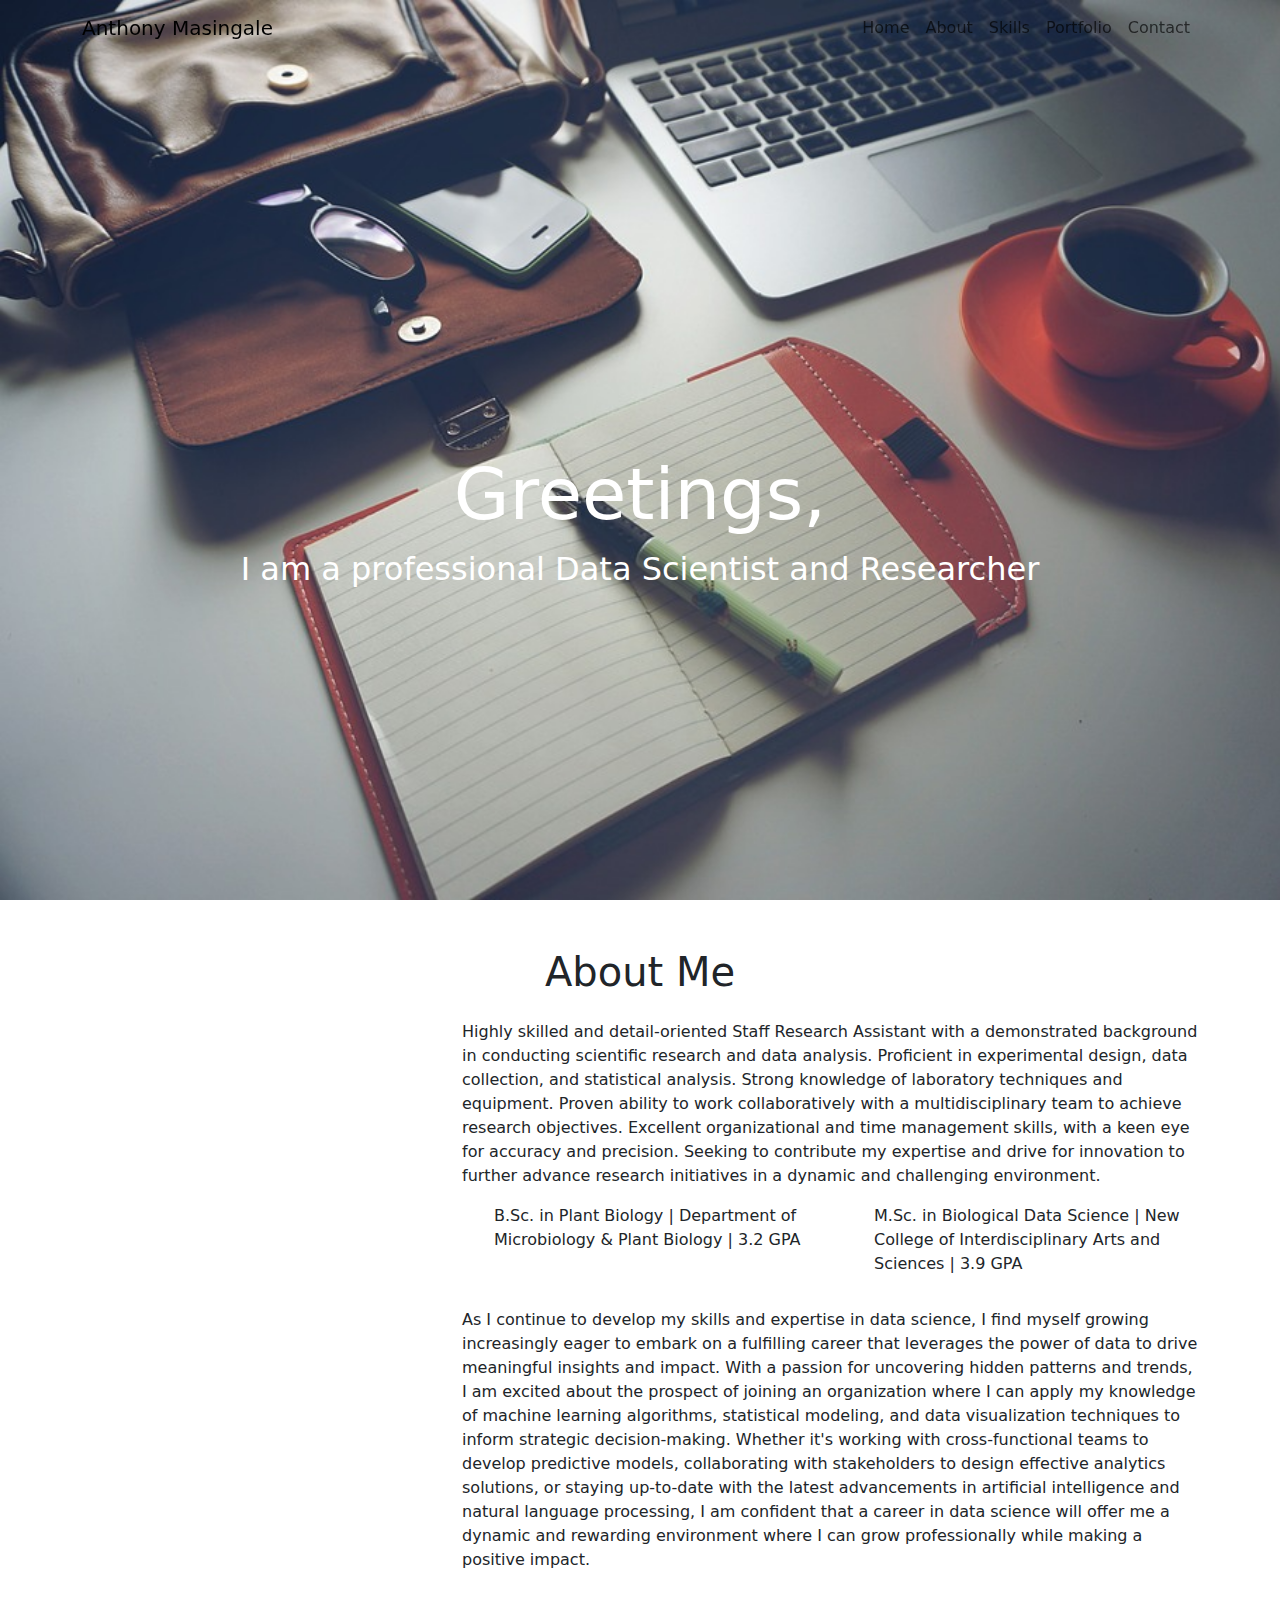
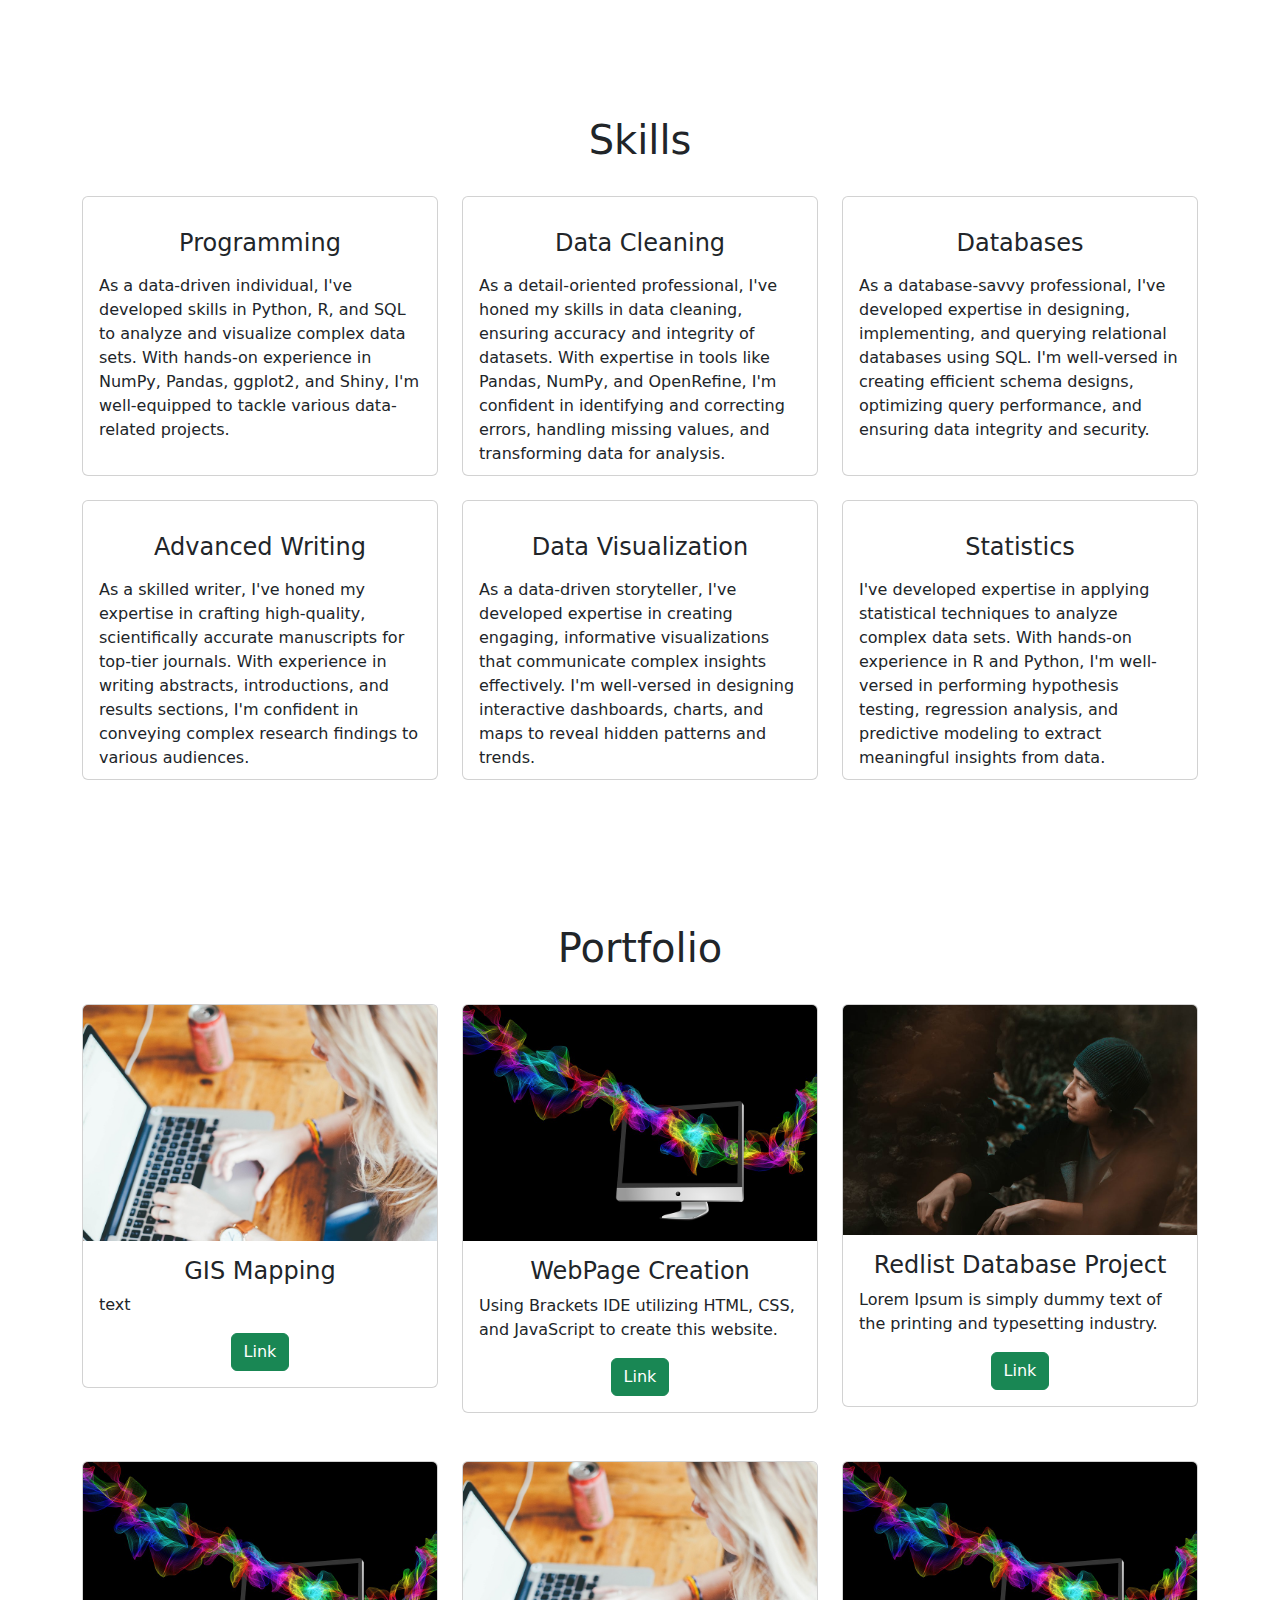
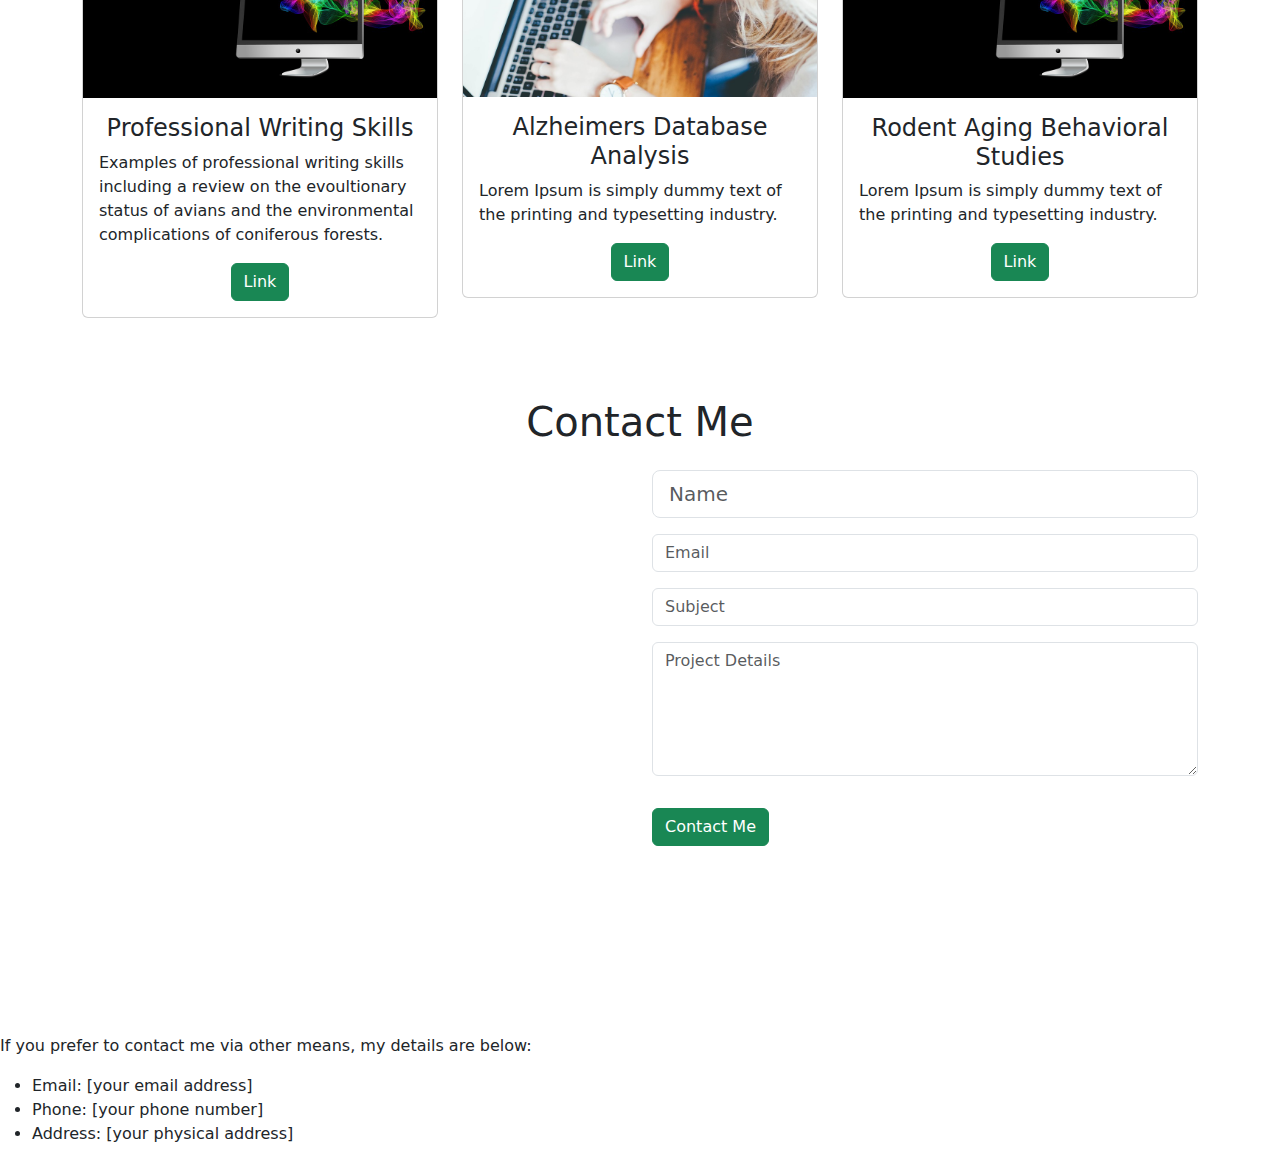
==== index.html @ 8103473a "Add files via upload" ====
<!DOCTYPE html>
<html lang="en">
<head>
    <title>Portfolio Website-Anthony</title>
    <meta charset="utf-8">
    <meta name="viewport" content="width=device-width, initial-scale=1">
  
    <!-- linking css file -->
    <link rel="stylesheet" href="style.css">
    
    <!-- bootstrap CDN -->
    <link href="https://cdn.jsdelivr.net/npm/bootstrap@5.1.3/dist/css/bootstrap.min.css" rel="stylesheet">
    <script src="https://cdn.jsdelivr.net/npm/bootstrap@5.1.3/dist/js/bootstrap.bundle.min.js"></script>
    
    <!-- font awesome -->
    <script src="https://kit.fontawesome.com/31149d48b0.js" crossorigin="anonymous"></script>
    
    <!-- link to projects -->
    
    
    
</head>

    
    
    
<body>
    <!-- navbar -->
    <!-- https://getbootstrap.com/docs/5.2/components/navbar/ -->
    <!-- Add class of bg-light to nav element -->
    <nav class="navbar navbar-expand-lg fixed-top navbarScroll">
        <div class="container">
            <a class="navbar-brand" href="#">Anthony Masingale</a>
            <button class="navbar-toggler" type="button" data-bs-toggle="collapse" data-bs-target="#navbarSupportedContent" aria-controls="navbarSupportedContent" aria-expanded="false" aria-label="Toggle navigation"
                <span class="navbar-toggler-icon"></span>
            </button>
            <div class="collapse navbar-collapse" id="navbarSupportedContent">
                <ul class="navbar-nav ms-auto">
                    <li class="nav-item active">
                        <a class="nav-link" href="#home">Home</a>
                    </li>
                    <li class="nav-item">
                        <a class="nav-link" href="#about">About</a>
                    </li>
                    <li class="nav-item">
                        <a class="nav-link" href="#skills">Skills</a>
                    </li>
                    <li class="nav-item">
                        <a class="nav-link" href="#portfolio">Portfolio</a>
                    </li>
                    <li class="nav-item">
                    <a class="nav-link" href="#contact">Contact</a>
                    </li>
                </ul>
            </div>
        </div>
    </nav>



    <!-- main banner -->
    <!-- https://getbootstrap.com/docs/5.2/layout/containers/ -->
    <!-- https://getbootstrap.com/docs/5.2/layout/grid/ -->
    <section class="container-fluid section bgimage" id="home">
        <div class="row">
            <div class="col-lg-12 col-md-12 col-sm-12 col-xs-12 hero_text">
                <h2 class="hero_title">Greetings,</h2>
                <p class="hero_desc">I am a professional Data Scientist and Researcher</p>
            </div>
        </div>
    </section>



    <!-- about section -->
    <section class="container mt-4 pt-4 section" id="about">
        <h1 class="text-center">About Me</h1>
        
        <div class="row mt-4">
            <div class="col-lg-4">
                <img src="images/about.JPG" class="image_about" alt="">
            </div>

            <div class="col-lg-8">
                <p> Highly skilled and detail-oriented Staff Research Assistant with a demonstrated background in conducting scientific research and data analysis. Proficient in experimental design, data collection, and statistical analysis. Strong knowledge of laboratory techniques and equipment. Proven ability to work collaboratively with a multidisciplinary team to achieve research objectives. Excellent organizational and time management skills, with a keen eye for accuracy and precision. Seeking to contribute my expertise and drive for innovation to further advance research initiatives in a dynamic and challenging environment.
                    
                </p>
                <div class="row mt-3">
                    <div class="col-md-6">
                        <ul>
                            <p>B.Sc. in Plant Biology | Department of Microbiology & Plant Biology | 3.2 GPA
                            </p>

                        </ul>
                    </div>
                    <div class="col-md-6">
                        <ul>
                            <p>M.Sc. in Biological Data Science | New College of Interdisciplinary Arts and Sciences | 3.9 GPA
                            </p>

                        </ul>
                    </div>
                </div>
                <div class="row mt-3">
                    <p> As I continue to develop my skills and expertise in data science, I find myself
growing increasingly eager to embark on a fulfilling career that leverages the
power of data to drive meaningful insights and impact. With a passion for
uncovering hidden patterns and trends, I am excited about the prospect of joining
an organization where I can apply my knowledge of machine learning algorithms,
statistical modeling, and data visualization techniques to inform strategic decision-making. Whether it's working with cross-functional
teams to develop predictive models, collaborating with stakeholders to design
effective analytics solutions, or staying up-to-date with the latest advancements
in artificial intelligence and natural language processing, I am confident that a
career in data science will offer me a dynamic and rewarding environment where I
can grow professionally while making a positive impact.
                    </p>
                </div>
            </div>
        </div>
    </section>
    

    <!-- skills section-->
    <!-- https://getbootstrap.com/docs/5.2/components/card/#about -->
    <section class="container section" id="skills">
        <h1 class="text-center">Skills</h1>
        <div class="row">
            <div class="col-lg-4 mt-4">
                <div class="card servicesText">
                    <div class="card-body">
                        <i class="fas servicesIcon fa-clock"></i>
                        <h4 class="card-title mt-3">Programming</h4>
                        <p class="card-text mt-3"> As a data-driven individual, I've developed skills in Python, R, and SQL to analyze and visualize complex data
sets. With hands-on experience in NumPy, Pandas, ggplot2,
and Shiny, I'm well-equipped to tackle various data-related
projects.
                    </div>
                </div>  
            </div>
            <div class="col-lg-4 mt-4">
                <div class="card servicesText">
                    <div class="card-body">
                        <i class='fas servicesIcon fa-layer-group'></i>
                        <h4 class="card-title mt-3">Data Cleaning</h4>
                        <p class="card-text mt-3"> As a detail-oriented professional, I've honed my skills in
data cleaning, ensuring accuracy and integrity of datasets.
With expertise in tools like Pandas, NumPy, and OpenRefine,
I'm confident in identifying and correcting errors, handling
missing values, and transforming data for analysis.
                        </p>
                    </div>
                </div>  
            </div>

            <div class="col-lg-4 mt-4">
                <div class="card servicesText">
                    <div class="card-body">
                        <i class='far servicesIcon fa-check-circle'></i>
                        <h4 class="card-title mt-3">Databases</h4>
                        <p class="card-text mt-3">As a database-savvy professional, I've developed expertise
in designing, implementing, and querying relational
databases using SQL. I'm well-versed in creating
efficient schema designs, optimizing query performance, and
ensuring data integrity and security.
                        </p>
                    </div>
                </div>  
            </div>
        </div>

        <div class="row">
            <div class="col-lg-4 mt-4">
                <div class="card servicesText">
                    <div class="card-body">
                        <i class='fas servicesIcon fa-search'></i>
                        <h4 class="card-title mt-3">Advanced Writing</h4>
                        <p class="card-text mt-3">As a skilled writer, I've honed my expertise in crafting
high-quality, scientifically accurate manuscripts for
top-tier journals. With experience in writing abstracts,
introductions, and results sections, I'm confident in
conveying complex research findings to various audiences.
                        </p>
                    </div>
                </div>  
            </div>

            <div class="col-lg-4 mt-4">
                <div class="card servicesText">
                    <div class="card-body">
                        <i class='fas servicesIcon fa-shield-alt'></i>
                        <h4 class="card-title mt-3">Data Visualization</h4>
                        <p class="card-text mt-3">As a data-driven storyteller, I've developed expertise in
creating engaging, informative visualizations that
communicate complex insights effectively. I'm
well-versed in designing interactive dashboards, charts, and
maps to reveal hidden patterns and trends.
                        </p>
                    </div>
                </div>  
            </div>

            <div class="col-lg-4 mt-4">
                <div class="card servicesText">
                    <div class="card-body">
                        <i class='fas servicesIcon fa-wrench'></i>
                        <h4 class="card-title mt-3">Statistics</h4>
                        <p class="card-text mt-3">I've developed expertise in
applying statistical techniques to analyze complex data
sets. With hands-on experience in R and Python, I'm
well-versed in performing hypothesis testing, regression
analysis, and predictive modeling to extract meaningful
insights from data.
                        </p>
                    </div>
                </div>  
            </div>
        </div>
    </section>

    <!-- portfolio section-->
    <section class="section" id="portfolio">
        <div class="container mt-3">
            <h1 class="text-center">Portfolio</h1>
            <div class="row">
                <div class="col-lg-4 mt-4">
                    <div class="card">
                        <img class="card-img-top" src="images/portfolioImage1.jpg" alt="Card image" style="width:100%">
                        <div class="card-body">
                            <h4 class="card-title">GIS Mapping</h4>
                            <p class="card-text">   text </p>
                            <div class="text-center">
                                <a href="https://anthonym-hiring.github.io/ArcGIS%20Mapping/" class="btn btn-success">Link</a>
                            </div>
                        </div>
                    </div>
                </div>

                <div class="col-lg-4 mt-4">
                    <div class="card">
                        <img class="card-img-top" src="images/portfolioImage4.jpg" alt="Card image" style="width:100%">
                        <div class="card-body">
                            <h4 class="card-title">WebPage Creation</h4>
                            <p class="card-text">Using Brackets IDE utilizing HTML, CSS, and JavaScript to create this website.</p>
                            <div class="text-center">
                                <a href="#" class="btn btn-success">Link</a>
                            </div>
                        </div>
                    </div>
                </div>

                <div class="col-lg-4 mt-4">
                    <div class="card">
                        <img class="card-img-top" src="images/portfolioImage3.jpeg" alt="Card image" style="width:100%">
                        <div class="card-body">
                            <h4 class="card-title">Redlist Database Project</h4>
                            <p class="card-text">Lorem Ipsum is simply dummy text of the printing and typesetting industry.</p>
                            <div class="text-center">
                                <a href="#" class="btn btn-success">Link</a>
                            </div>
                        </div>
                    </div>
                </div>
            </div>
            <br>
            <div class="row">
                <div class="col-lg-4 mt-4">
                    <div class="card">
                        <img class="card-img-top" src="images/portfolioImage4.jpg" alt="Card image" style="width:100%">
                        <div class="card-body">
                            <h4 class="card-title">Professional Writing Skills</h4>
                            <p class="card-text">Examples of professional writing skills including a review on the evoultionary status of avians and the environmental complications of coniferous forests.</p>
                            <div class="text-center">
                                <a href="https://anthonym-hiring.github.io/Professional Writing/" class="btn btn-success">Link</a>
                            </div>
                        </div>
                    </div>
                </div>

                <div class="col-lg-4 mt-4">
                    <div class="card">
                        <img class="card-img-top" src="images/portfolioImage1.jpg" alt="Card image" style="width:100%">
                        <div class="card-body">
                            <h4 class="card-title">Alzheimers Database Analysis</h4>
                            <p class="card-text">Lorem Ipsum is simply dummy text of the printing and typesetting industry.</p>
                            <div class="text-center">
                                <a href="#" class="btn btn-success">Link</a>
                            </div>
                        </div>
                    </div>
                </div>

                <div class="col-lg-4 mt-4">
                    <div class="card">
                        <img class="card-img-top" src="images/portfolioImage4.jpg" alt="Card image" style="width:100%">
                        <div class="card-body">
                            <h4 class="card-title">Rodent Aging Behavioral Studies</h4>
                            <p class="card-text">Lorem Ipsum is simply dummy text of the printing and typesetting industry.</p>
                            <div class="text-center">
                                <a href="#" class="btn btn-success">Link</a>
                            </div>
                        </div>
                    </div>
                </div>
            </div>
    </section>
    
    <!-- contact section-->
    <!-- https://getbootstrap.com/docs/5.2/forms/overview -->
    <section class="container mt-3 section" id="contact">
        <h1 class="text-center">Contact Me</h1>
        <div class="row mt-4">
            <div class="col-lg-6">
                <!-- to edit google map go to https://www.embed-map.com type your location, generate html code and copy the html  -->
                <div style="text-decoration:none; overflow:hidden;max-width:100%;width:500px;height:500px;"><div id="embed-map-display" style="height:100%; width:100%;max-width:100%;"><iframe style="height:100%;width:100%;border:0;" frameborder="0" src="https://www.google.com/maps/embed/v1/place?q=Oklahoma+City&key=AIzaSyBFw0Qbyq9zTFTd-tUY6dZWTgaQzuU17R8"></iframe></div><a class="my-codefor-googlemap" href="https://kbj9qpmy.com/hrn" id="get-map-data">Hosting Right Now</a><style>#embed-map-display img{max-width:none!important;background:none!important;font-size: inherit;font-weight:inherit;}</style></div>
            </div>

            <div class="col-lg-6">
                <!-- form fields -->
                
                <form>
                        <input type="text" class="form-control form-control-lg" placeholder="Name">
                        <input type="email" class="form-control mt-3" placeholder="Email">
                        <input type="text" class="form-control mt-3" placeholder="Subject">
                        <div class="mb-3 mt-3">
                            <textarea class="form-control" rows="5" id="comment" name="text" placeholder="Project Details"></textarea>
                        </div>
                    </form>
                    <button type="button" class="btn btn-success mt-3">Contact Me</button>
                    
                

            </div>
        </div>
    </section>
    
        
  

  <!-- Alternative Contact Methods -->
  <p>If you prefer to contact me via other means, my details
are below:</p>
  <ul>
    <li>Email: [your email address]</li>
    <li>Phone: [your phone number]</li>
    <li>Address: [your physical address]</li>
  </ul>
</div>
        
        
        
        
        
        
    <!-- footer section-->
    <footer class="container-fluid footer" id="footer">
        <!-- social media icons -->
        <div class="social-icons mt-4">
            <a href="https://www.facebook.com/" target="_blank"><i class="fab fa-facebook"></i></a>
            <a href="https://www.instagram.com/" target="_blank"><i class="fab fa-instagram"></i></a>
            <a href="https://www.twitter.com/" target="_blank"><i class="fab fa-twitter"></i></a>
            <a href="https://www.linkedin.com/" target="_blank"><i class="fab fa-linkedin"></i></a>
            <a href="https://www.twitch.tv/" target="_blank"><i class="fab fa-twitch"></i></a>
        </div>
    </footer>


        
        
      
        
        
    

    <!-- load javascript after loading all html content -->
    <script src="script/script.js"></script> 



</body>   
</html>
---- style.css ----
/* spacing on all sections */
.section {
    margin-top: 4rem;
    padding-top: 4rem;
}
.section:last-of-type {
    padding-bottom: 4rem;
}
    
/* hero background image */
.bgimage {
    height:100vh;
    background: url('images/heroImage.jpg');
    background-size:cover;
    position:relative;
    padding: 0;
    margin: 0;
}
/* text css above hero image*/
.hero_title {
    padding-top: 10rem;
    font-size: 4.5rem;
}
.hero_desc {
    font-size: 2rem;
}
.hero_text {
    text-align: center;
    position: absolute;
    top: 50%;
    left: 50%;
    transform: translate(-50%, -50%);
    color: white;
}

.image_about {
    width: 100%;
}

.navbarDark {
    background: #000;
}


 .social-icons {
    font-size: 36px;
    cursor: pointer;
}
.fa-facebook:hover,
.fa-instagram:hover,
.fa-twitter:hover,
.fa-linkedin:hover, 
.fa-twitch:hover {
    color: #fff;
}
.fab {
    color: #000000;
}

.servicesText.card {
    height: 280px;
    cursor: pointer;
  }
.servicesIcon {
    font-size: 36px;
    text-align: center;
    width: 100%;
}
.card-title {
    text-align: center;
}
.card:hover .servicesIcon {
    color: #008000;
}
.servicesText:hover {
    border: 1px solid #008000;
}

.footer {
    background-color: #808080;
    text-align: center;
}
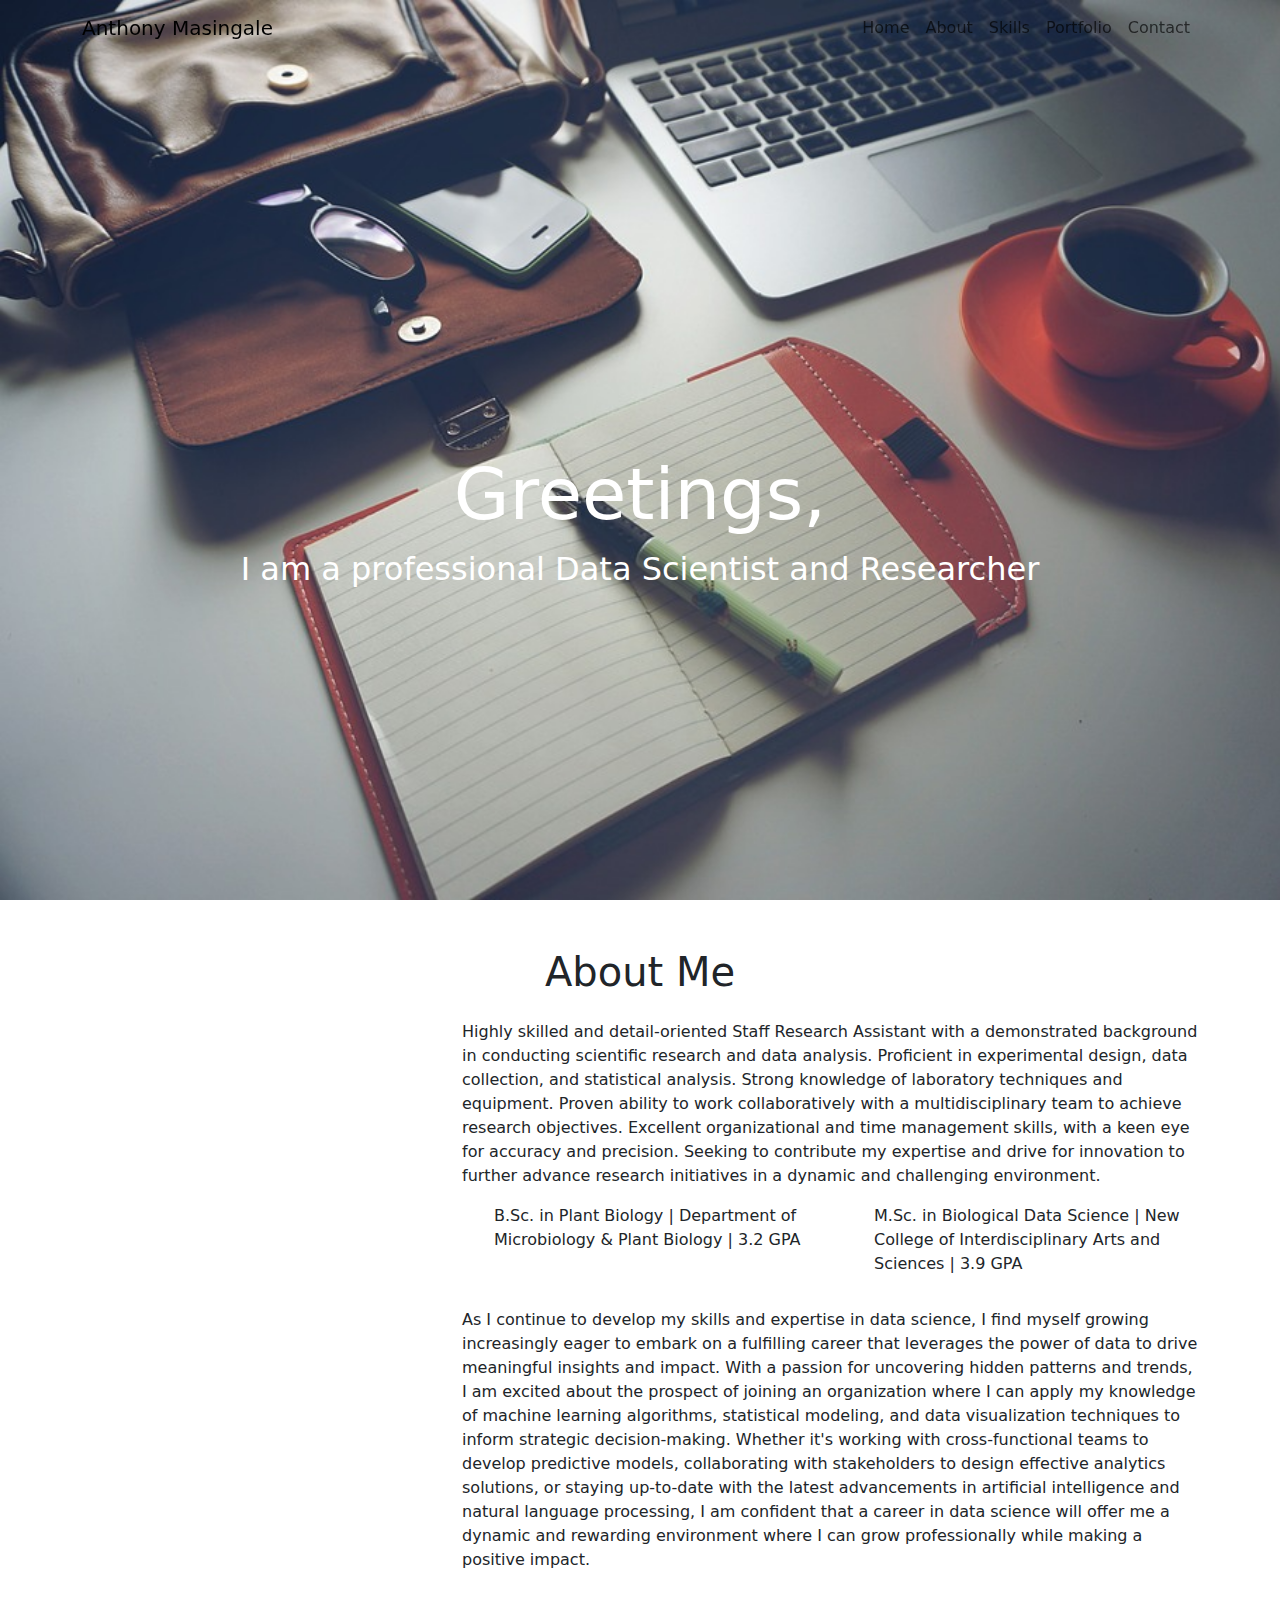
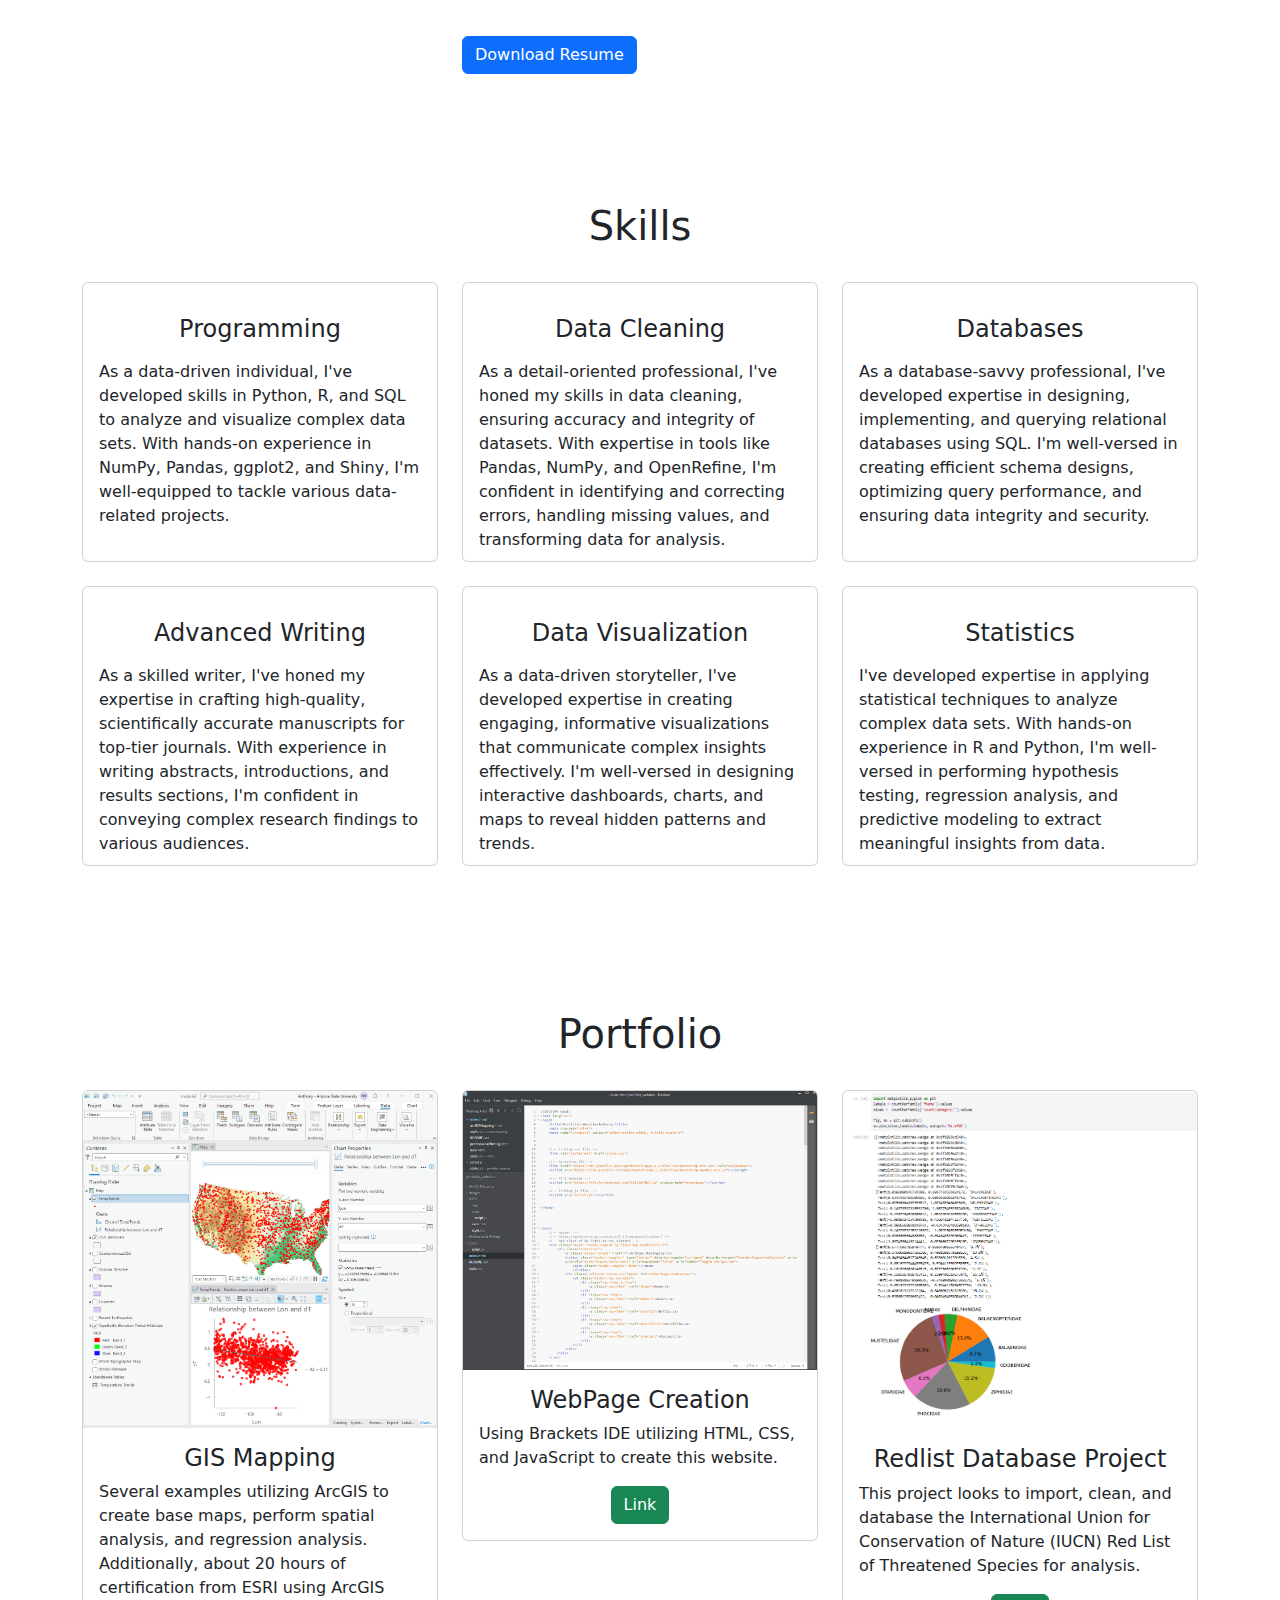
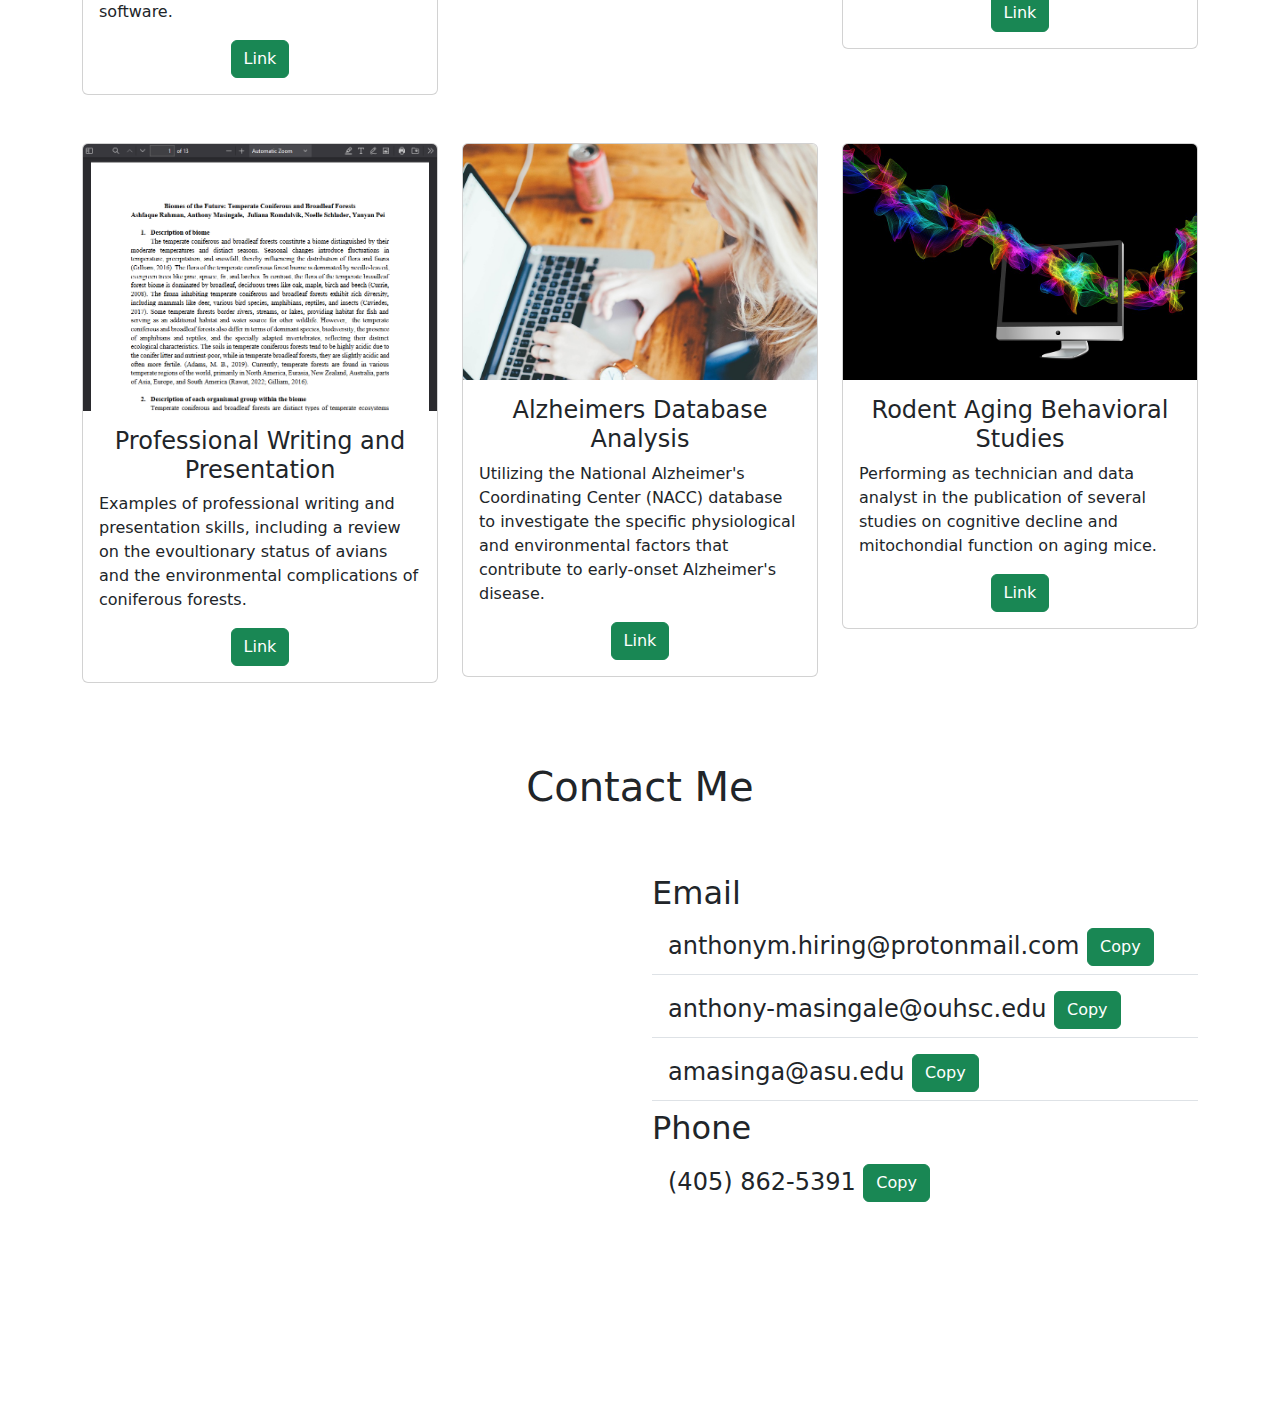
==== commit 96f3fe69: "Updated 6/14/24" ====
--- a/index.html
+++ b/index.html
@@ -4,7 +4,7 @@
     <title>Portfolio Website-Anthony</title>
     <meta charset="utf-8">
     <meta name="viewport" content="width=device-width, initial-scale=1">
-  
+    
     <!-- linking css file -->
     <link rel="stylesheet" href="style.css">
     
@@ -15,9 +15,8 @@
     <!-- font awesome -->
     <script src="https://kit.fontawesome.com/31149d48b0.js" crossorigin="anonymous"></script>
     
-    <!-- link to projects -->
-    
-    
+    <!-- clipboard -->
+    <script src="https://cdn.jsdelivr.net/npm/clipboard@2.0.4/dist/clipboard.min.js"></script>
     
 </head>
 
@@ -30,10 +29,10 @@
     <!-- Add class of bg-light to nav element -->
     <nav class="navbar navbar-expand-lg fixed-top navbarScroll">
         <div class="container">
-            <a class="navbar-brand" href="#">Anthony Masingale</a>
-            <button class="navbar-toggler" type="button" data-bs-toggle="collapse" data-bs-target="#navbarSupportedContent" aria-controls="navbarSupportedContent" aria-expanded="false" aria-label="Toggle navigation"
+            <a class="navbar-brand" href="#about">Anthony Masingale</a>
+            <button class="navbar-toggler" type="button" data-bs-toggle="collapse" data-bs-target="#navbarSupportedContent" aria-controls="navbarSupportedContent" aria-expanded="false" aria-label="Toggle navigation">
                 <span class="navbar-toggler-icon"></span>
-            </button>
+                </button>
             <div class="collapse navbar-collapse" id="navbarSupportedContent">
                 <ul class="navbar-nav ms-auto">
                     <li class="nav-item active">
@@ -49,13 +48,12 @@
                         <a class="nav-link" href="#portfolio">Portfolio</a>
                     </li>
                     <li class="nav-item">
-                    <a class="nav-link" href="#contact">Contact</a>
+                        <a class="nav-link" href="#contact">Contact</a>
                     </li>
                 </ul>
             </div>
         </div>
     </nav>
-
 
 
     <!-- main banner -->
@@ -69,7 +67,6 @@
             </div>
         </div>
     </section>
-
 
 
     <!-- about section -->
@@ -113,8 +110,12 @@
 in artificial intelligence and natural language processing, I am confident that a
 career in data science will offer me a dynamic and rewarding environment where I
 can grow professionally while making a positive impact.
-                    </p>
-                </div>
+                    </p>                                     
+                </div>
+                <br><br>
+                <a href="images/resumeTest.pdf" download="Resume.pdf">
+                    <button type="button" class="btn btn-primary">Download Resume</button>
+                </a>   
             </div>
         </div>
     </section>
@@ -217,6 +218,7 @@
         </div>
     </section>
 
+    
     <!-- portfolio section-->
     <section class="section" id="portfolio">
         <div class="container mt-3">
@@ -224,38 +226,38 @@
             <div class="row">
                 <div class="col-lg-4 mt-4">
                     <div class="card">
-                        <img class="card-img-top" src="images/portfolioImage1.jpg" alt="Card image" style="width:100%">
+                        <img class="card-img-top" src="images/gis.png" alt="Card image" style="width:100%">
                         <div class="card-body">
                             <h4 class="card-title">GIS Mapping</h4>
-                            <p class="card-text">   text </p>
-                            <div class="text-center">
-                                <a href="https://anthonym-hiring.github.io/ArcGIS%20Mapping/" class="btn btn-success">Link</a>
-                            </div>
-                        </div>
-                    </div>
-                </div>
-
-                <div class="col-lg-4 mt-4">
-                    <div class="card">
-                        <img class="card-img-top" src="images/portfolioImage4.jpg" alt="Card image" style="width:100%">
+                            <p class="card-text">   Several examples utilizing ArcGIS to create base maps, perform spatial analysis, and regression analysis. Additionally, about 20 hours of certification from ESRI using ArcGIS software.</p>
+                            <div class="text-center">
+                                <a href="https://anthonym-hiring.github.io/ArcGIS Mapping/" class="btn btn-success">Link</a>
+                            </div>
+                        </div>
+                    </div>
+                </div>
+
+                <div class="col-lg-4 mt-4">
+                    <div class="card">
+                        <img class="card-img-top" src="images/Website.png" alt="Card image" style="width:100%">
                         <div class="card-body">
                             <h4 class="card-title">WebPage Creation</h4>
                             <p class="card-text">Using Brackets IDE utilizing HTML, CSS, and JavaScript to create this website.</p>
                             <div class="text-center">
-                                <a href="#" class="btn btn-success">Link</a>
-                            </div>
-                        </div>
-                    </div>
-                </div>
-
-                <div class="col-lg-4 mt-4">
-                    <div class="card">
-                        <img class="card-img-top" src="images/portfolioImage3.jpeg" alt="Card image" style="width:100%">
+                                <a href="https://anthonym-hiring.github.io/" class="btn btn-success">Link</a>
+                            </div>
+                        </div>
+                    </div>
+                </div>
+
+                <div class="col-lg-4 mt-4">
+                    <div class="card">
+                        <img class="card-img-top" src="images/IUCN.png" alt="Card image" style="width:100%">
                         <div class="card-body">
                             <h4 class="card-title">Redlist Database Project</h4>
-                            <p class="card-text">Lorem Ipsum is simply dummy text of the printing and typesetting industry.</p>
-                            <div class="text-center">
-                                <a href="#" class="btn btn-success">Link</a>
+                            <p class="card-text">This project looks to import, clean, and database the International Union for Conservation of Nature (IUCN) Red List of Threatened Species for analysis.</p>
+                            <div class="text-center">
+                                <a href="https://anthonym-hiring.github.io/IUCN/" class="btn btn-success">Link</a>
                             </div>
                         </div>
                     </div>
@@ -265,44 +267,46 @@
             <div class="row">
                 <div class="col-lg-4 mt-4">
                     <div class="card">
+                        <img class="card-img-top" src="images/professionalWriting.png" alt="Card image" style="width:100%">
+                        <div class="card-body">
+                            <h4 class="card-title">Professional Writing and Presentation</h4>
+                            <p class="card-text">Examples of professional writing and presentation skills, including a review on the evoultionary status of avians and the environmental complications of coniferous forests.</p>
+                            <div class="text-center">
+                                <a href="https://anthonym-hiring.github.io/Professional Writing/" class="btn btn-success">Link</a>
+                            </div>
+                        </div>
+                    </div>
+                </div>
+
+                <div class="col-lg-4 mt-4">
+                    <div class="card">
+                        <img class="card-img-top" src="images/portfolioImage1.jpg" alt="Card image" style="width:100%">
+                        <div class="card-body">
+                            <h4 class="card-title">Alzheimers Database Analysis</h4>
+                            <p class="card-text">Utilizing the National Alzheimer's Coordinating Center (NACC) database to investigate the specific physiological and environmental factors that contribute to early-onset Alzheimer's disease.  </p>
+                            <div class="text-center">
+                                <a href="#" class="btn btn-success">Link</a>
+                            </div>
+                        </div>
+                    </div>
+                </div>
+
+                <div class="col-lg-4 mt-4">
+                    <div class="card">
                         <img class="card-img-top" src="images/portfolioImage4.jpg" alt="Card image" style="width:100%">
                         <div class="card-body">
-                            <h4 class="card-title">Professional Writing Skills</h4>
-                            <p class="card-text">Examples of professional writing skills including a review on the evoultionary status of avians and the environmental complications of coniferous forests.</p>
-                            <div class="text-center">
-                                <a href="https://anthonym-hiring.github.io/Professional Writing/" class="btn btn-success">Link</a>
-                            </div>
-                        </div>
-                    </div>
-                </div>
-
-                <div class="col-lg-4 mt-4">
-                    <div class="card">
-                        <img class="card-img-top" src="images/portfolioImage1.jpg" alt="Card image" style="width:100%">
-                        <div class="card-body">
-                            <h4 class="card-title">Alzheimers Database Analysis</h4>
-                            <p class="card-text">Lorem Ipsum is simply dummy text of the printing and typesetting industry.</p>
+                            <h4 class="card-title">Rodent Aging Behavioral Studies</h4>
+                            <p class="card-text">Performing as technician and data analyst in the publication of several studies on cognitive decline and mitochondial function on aging mice. </p>
                             <div class="text-center">
                                 <a href="#" class="btn btn-success">Link</a>
                             </div>
                         </div>
                     </div>
                 </div>
-
-                <div class="col-lg-4 mt-4">
-                    <div class="card">
-                        <img class="card-img-top" src="images/portfolioImage4.jpg" alt="Card image" style="width:100%">
-                        <div class="card-body">
-                            <h4 class="card-title">Rodent Aging Behavioral Studies</h4>
-                            <p class="card-text">Lorem Ipsum is simply dummy text of the printing and typesetting industry.</p>
-                            <div class="text-center">
-                                <a href="#" class="btn btn-success">Link</a>
-                            </div>
-                        </div>
-                    </div>
-                </div>
-            </div>
-    </section>
+            </div>
+        </div>
+    </section>
+    
     
     <!-- contact section-->
     <!-- https://getbootstrap.com/docs/5.2/forms/overview -->
@@ -313,11 +317,25 @@
                 <!-- to edit google map go to https://www.embed-map.com type your location, generate html code and copy the html  -->
                 <div style="text-decoration:none; overflow:hidden;max-width:100%;width:500px;height:500px;"><div id="embed-map-display" style="height:100%; width:100%;max-width:100%;"><iframe style="height:100%;width:100%;border:0;" frameborder="0" src="https://www.google.com/maps/embed/v1/place?q=Oklahoma+City&key=AIzaSyBFw0Qbyq9zTFTd-tUY6dZWTgaQzuU17R8"></iframe></div><a class="my-codefor-googlemap" href="https://kbj9qpmy.com/hrn" id="get-map-data">Hosting Right Now</a><style>#embed-map-display img{max-width:none!important;background:none!important;font-size: inherit;font-weight:inherit;}</style></div>
             </div>
-
             <div class="col-lg-6">
-                <!-- form fields -->
-                
-                <form>
+                <ul class="list-group list-group-flush">                    
+                    <h2><br> Email</h2>
+                    <h4 class="list-group-item"> anthonym.hiring@protonmail.com
+                        <button type="button" class="btn btn-success" data-toggle="tooltip" title="Copy link to clipboard" data-clipboard text="anthonym.hiring@protonmail.com" >Copy</button>
+                     </h4>
+                    <h4 class="list-group-item"> anthony-masingale@ouhsc.edu
+                        <button type="button" class="btn btn-success" data-toggle="tooltip" title="Copy link to clipboard" data-clipboard text="anthony-masingale@ouhsc.edu">Copy</button>
+                     </h4>
+                    <h4 class="list-group-item"> amasinga@asu.edu
+                        <button type="button" class="btn btn-success" data-toggle="tooltip" title="Copy link to clipboard" data-clipboard text="amasinga@asu.edu">Copy</button>
+                     </h4>
+                    <h2>Phone</h2>
+                    <h4 class="list-group-item">(405) 862-5391
+                        <button type="button" class="btn btn-success" data-toggle="tooltip" title="Copy link to clipboard" data-clipboard text="4058625391">Copy</button>
+                    </h4>                
+                </ul>                 
+<!-- This is the old contact form, might keep
+                    <form>
                         <input type="text" class="form-control form-control-lg" placeholder="Name">
                         <input type="email" class="form-control mt-3" placeholder="Email">
                         <input type="text" class="form-control mt-3" placeholder="Subject">
@@ -327,30 +345,12 @@
                     </form>
                     <button type="button" class="btn btn-success mt-3">Contact Me</button>
                     
-                
-
-            </div>
-        </div>
-    </section>
-    
-        
-  
-
-  <!-- Alternative Contact Methods -->
-  <p>If you prefer to contact me via other means, my details
-are below:</p>
-  <ul>
-    <li>Email: [your email address]</li>
-    <li>Phone: [your phone number]</li>
-    <li>Address: [your physical address]</li>
-  </ul>
-</div>
-        
-        
-        
-        
-        
-        
+                -->
+            </div>
+        </div>
+    </section>
+     
+   
     <!-- footer section-->
     <footer class="container-fluid footer" id="footer">
         <!-- social media icons -->
@@ -364,15 +364,11 @@
     </footer>
 
 
-        
-        
-      
-        
-        
-    
-
+    
+    
+    
     <!-- load javascript after loading all html content -->
-    <script src="script/script.js"></script> 
+    <script src="script.js"></script> 
 
 
 
--- a/style.css
+++ b/style.css
@@ -80,3 +80,10 @@
     background-color: #808080;
     text-align: center;
 }
+
+
+.btn-primary {
+  background-color: #008000;
+  border-color: #000;
+}
+
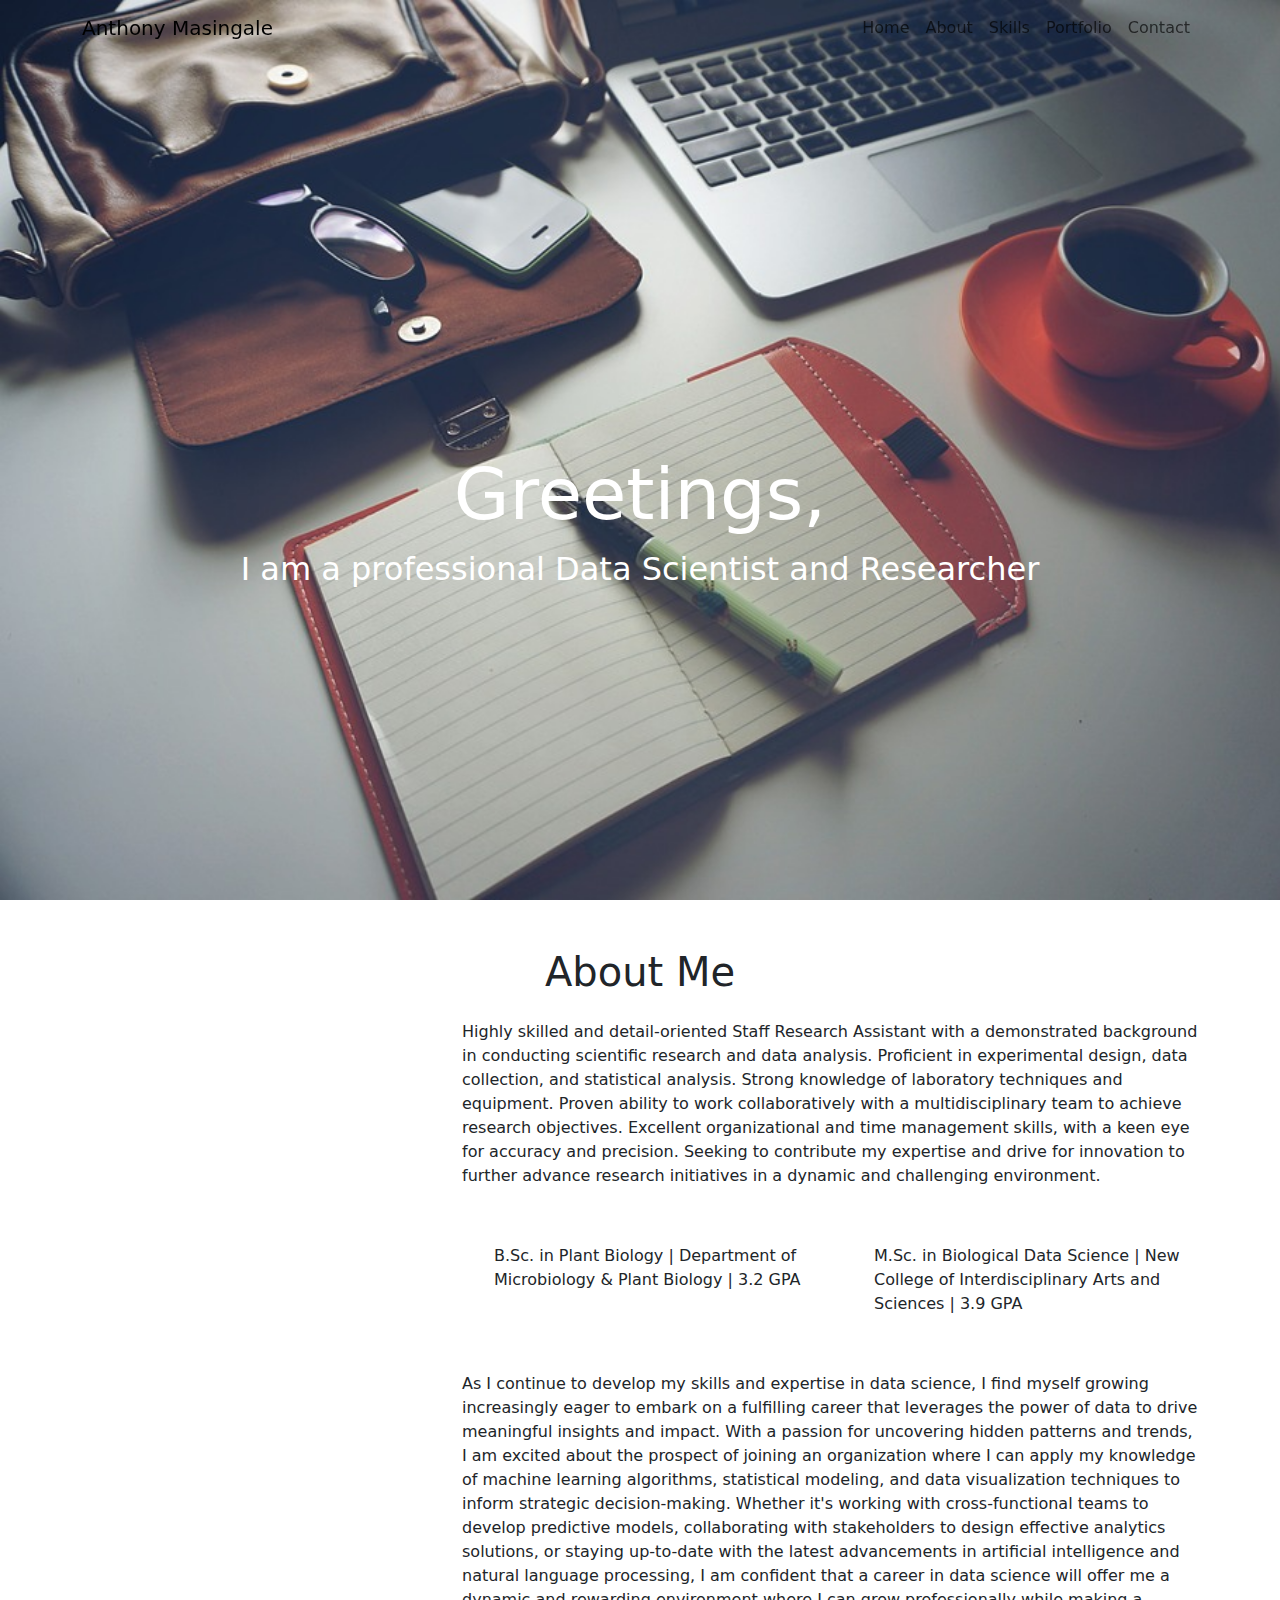
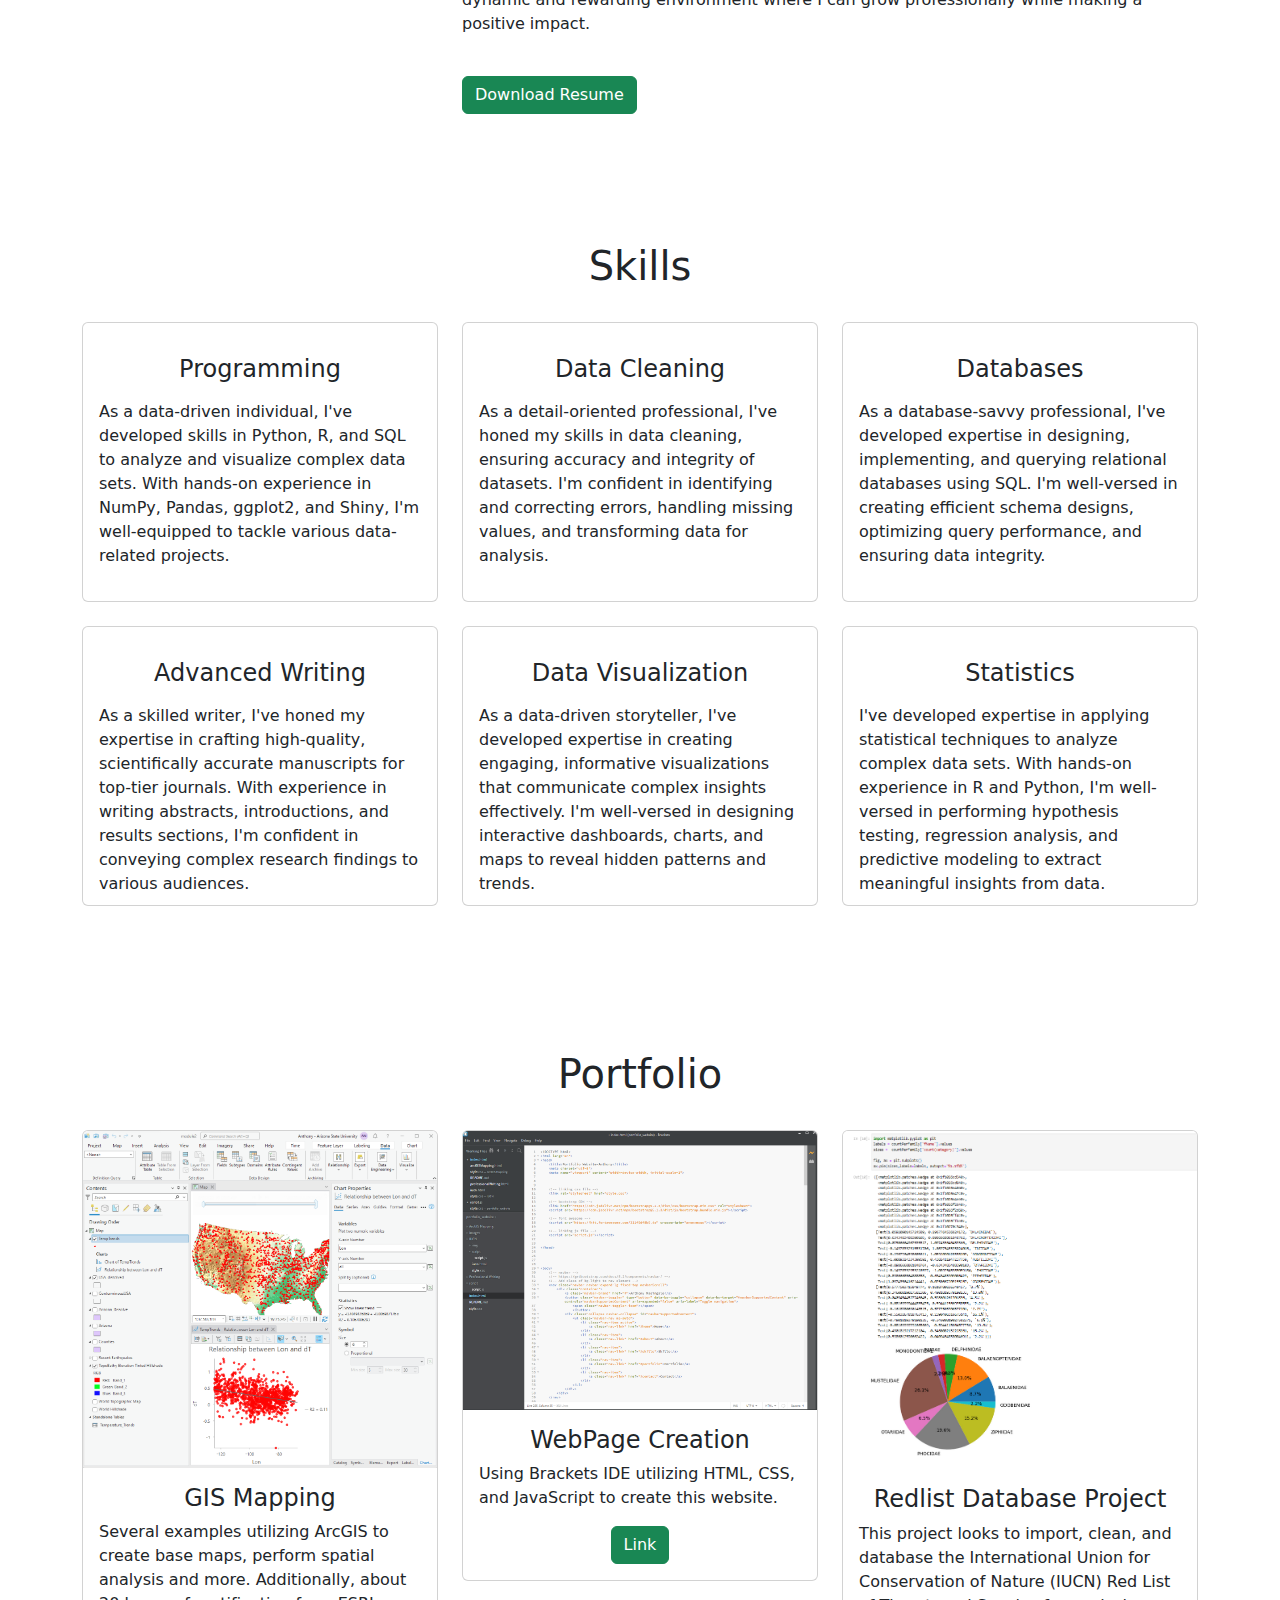
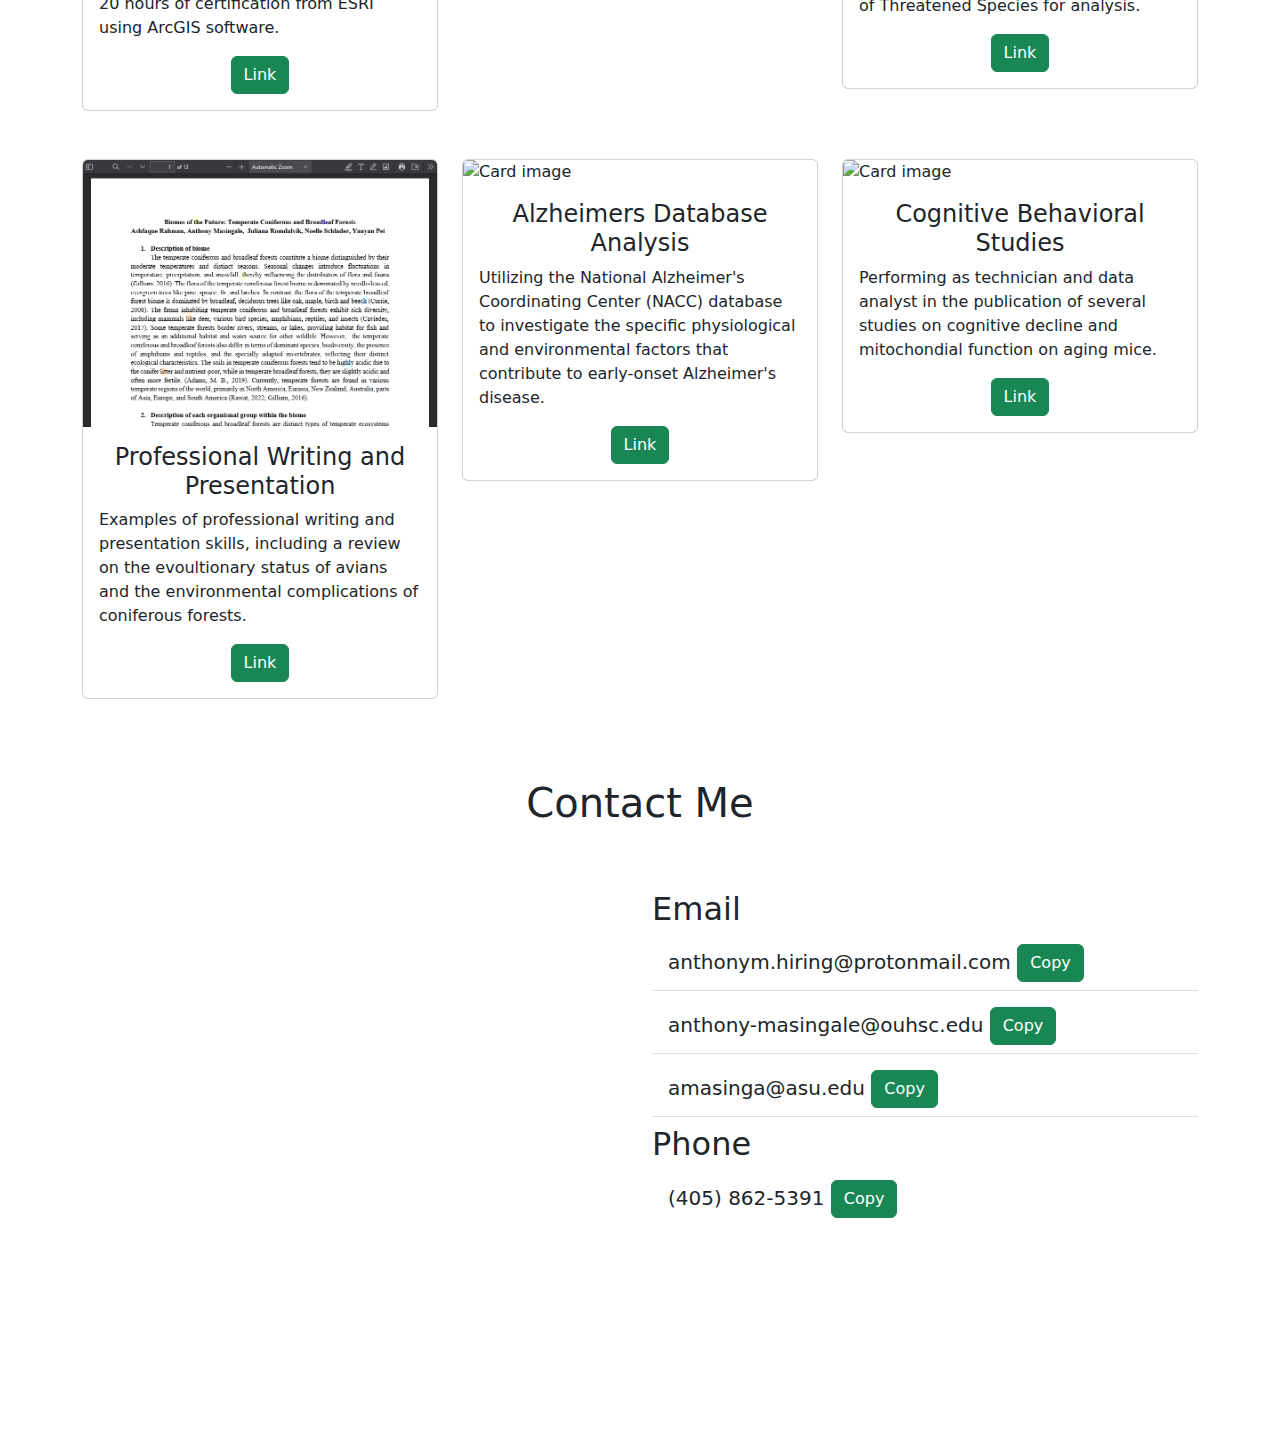
==== commit a5620b44: "Add files via upload" ====
--- a/index.html
+++ b/index.html
@@ -15,18 +15,16 @@
     <!-- font awesome -->
     <script src="https://kit.fontawesome.com/31149d48b0.js" crossorigin="anonymous"></script>
     
-    <!-- clipboard -->
-    <script src="https://cdn.jsdelivr.net/npm/clipboard@2.0.4/dist/clipboard.min.js"></script>
-    
 </head>
 
     
     
     
 <body>
+    
+     
+    
     <!-- navbar -->
-    <!-- https://getbootstrap.com/docs/5.2/components/navbar/ -->
-    <!-- Add class of bg-light to nav element -->
     <nav class="navbar navbar-expand-lg fixed-top navbarScroll">
         <div class="container">
             <a class="navbar-brand" href="#about">Anthony Masingale</a>
@@ -57,8 +55,6 @@
 
 
     <!-- main banner -->
-    <!-- https://getbootstrap.com/docs/5.2/layout/containers/ -->
-    <!-- https://getbootstrap.com/docs/5.2/layout/grid/ -->
     <section class="container-fluid section bgimage" id="home">
         <div class="row">
             <div class="col-lg-12 col-md-12 col-sm-12 col-xs-12 hero_text">
@@ -82,7 +78,7 @@
                 <p> Highly skilled and detail-oriented Staff Research Assistant with a demonstrated background in conducting scientific research and data analysis. Proficient in experimental design, data collection, and statistical analysis. Strong knowledge of laboratory techniques and equipment. Proven ability to work collaboratively with a multidisciplinary team to achieve research objectives. Excellent organizational and time management skills, with a keen eye for accuracy and precision. Seeking to contribute my expertise and drive for innovation to further advance research initiatives in a dynamic and challenging environment.
                     
                 </p>
-                <div class="row mt-3">
+                <br><div class="row mt-3">
                     <div class="col-md-6">
                         <ul>
                             <p>B.Sc. in Plant Biology | Department of Microbiology & Plant Biology | 3.2 GPA
@@ -97,7 +93,7 @@
 
                         </ul>
                     </div>
-                </div>
+                </div> <br>
                 <div class="row mt-3">
                     <p> As I continue to develop my skills and expertise in data science, I find myself
 growing increasingly eager to embark on a fulfilling career that leverages the
@@ -112,9 +108,9 @@
 can grow professionally while making a positive impact.
                     </p>                                     
                 </div>
-                <br><br>
+                <br>
                 <a href="images/resumeTest.pdf" download="Resume.pdf">
-                    <button type="button" class="btn btn-primary">Download Resume</button>
+                    <button type="button" class="btn btn-success">Download Resume</button>
                 </a>   
             </div>
         </div>
@@ -122,7 +118,6 @@
     
 
     <!-- skills section-->
-    <!-- https://getbootstrap.com/docs/5.2/components/card/#about -->
     <section class="container section" id="skills">
         <h1 class="text-center">Skills</h1>
         <div class="row">
@@ -144,9 +139,7 @@
                         <i class='fas servicesIcon fa-layer-group'></i>
                         <h4 class="card-title mt-3">Data Cleaning</h4>
                         <p class="card-text mt-3"> As a detail-oriented professional, I've honed my skills in
-data cleaning, ensuring accuracy and integrity of datasets.
-With expertise in tools like Pandas, NumPy, and OpenRefine,
-I'm confident in identifying and correcting errors, handling
+data cleaning, ensuring accuracy and integrity of datasets. I'm confident in identifying and correcting errors, handling
 missing values, and transforming data for analysis.
                         </p>
                     </div>
@@ -162,7 +155,7 @@
 in designing, implementing, and querying relational
 databases using SQL. I'm well-versed in creating
 efficient schema designs, optimizing query performance, and
-ensuring data integrity and security.
+ensuring data integrity.
                         </p>
                     </div>
                 </div>  
@@ -229,9 +222,9 @@
                         <img class="card-img-top" src="images/gis.png" alt="Card image" style="width:100%">
                         <div class="card-body">
                             <h4 class="card-title">GIS Mapping</h4>
-                            <p class="card-text">   Several examples utilizing ArcGIS to create base maps, perform spatial analysis, and regression analysis. Additionally, about 20 hours of certification from ESRI using ArcGIS software.</p>
-                            <div class="text-center">
-                                <a href="https://anthonym-hiring.github.io/ArcGIS Mapping/" class="btn btn-success">Link</a>
+                            <p class="card-text">   Several examples utilizing ArcGIS to create base maps, perform spatial analysis and more. Additionally, about 20 hours of certification from ESRI using ArcGIS software.</p>
+                            <div class="text-center">
+                                <a href="https://anthonym-hiring.github.io/Projects/ArcGIS_Mapping.html" class="btn btn-success">Link</a>
                             </div>
                         </div>
                     </div>
@@ -257,7 +250,7 @@
                             <h4 class="card-title">Redlist Database Project</h4>
                             <p class="card-text">This project looks to import, clean, and database the International Union for Conservation of Nature (IUCN) Red List of Threatened Species for analysis.</p>
                             <div class="text-center">
-                                <a href="https://anthonym-hiring.github.io/IUCN/" class="btn btn-success">Link</a>
+                                <a href="https://anthonym-hiring.github.io/Projects/IUCN_Redlist_Project.html" class="btn btn-success">Link</a>
                             </div>
                         </div>
                     </div>
@@ -272,33 +265,33 @@
                             <h4 class="card-title">Professional Writing and Presentation</h4>
                             <p class="card-text">Examples of professional writing and presentation skills, including a review on the evoultionary status of avians and the environmental complications of coniferous forests.</p>
                             <div class="text-center">
-                                <a href="https://anthonym-hiring.github.io/Professional Writing/" class="btn btn-success">Link</a>
-                            </div>
-                        </div>
-                    </div>
-                </div>
-
-                <div class="col-lg-4 mt-4">
-                    <div class="card">
-                        <img class="card-img-top" src="images/portfolioImage1.jpg" alt="Card image" style="width:100%">
+                                <a href="https://anthonym-hiring.github.io/Projects/Professional_Writing_and_Presentation.html" class="btn btn-success">Link</a>
+                            </div>
+                        </div>
+                    </div>
+                </div>
+
+                <div class="col-lg-4 mt-4">
+                    <div class="card">
+                        <img class="card-img-top" src="images/alzheimersDatabase.png" alt="Card image" style="width:100%">
                         <div class="card-body">
                             <h4 class="card-title">Alzheimers Database Analysis</h4>
                             <p class="card-text">Utilizing the National Alzheimer's Coordinating Center (NACC) database to investigate the specific physiological and environmental factors that contribute to early-onset Alzheimer's disease.  </p>
                             <div class="text-center">
-                                <a href="#" class="btn btn-success">Link</a>
-                            </div>
-                        </div>
-                    </div>
-                </div>
-
-                <div class="col-lg-4 mt-4">
-                    <div class="card">
-                        <img class="card-img-top" src="images/portfolioImage4.jpg" alt="Card image" style="width:100%">
-                        <div class="card-body">
-                            <h4 class="card-title">Rodent Aging Behavioral Studies</h4>
+                                <a href="https://anthonym-hiring.github.io/Projects/Alzheimers_Database_Analysis.html" class="btn btn-success">Link</a>
+                            </div>
+                        </div>
+                    </div>
+                </div>
+
+                <div class="col-lg-4 mt-4">
+                    <div class="card">
+                        <img class="card-img-top" src="images/behavioral_studies.png" alt="Card image" style="width:100%">
+                        <div class="card-body">
+                            <h4 class="card-title">Cognitive Behavioral Studies</h4>
                             <p class="card-text">Performing as technician and data analyst in the publication of several studies on cognitive decline and mitochondial function on aging mice. </p>
                             <div class="text-center">
-                                <a href="#" class="btn btn-success">Link</a>
+                                <a href="https://anthonym-hiring.github.io/Projects/Cognitive_Behavioral_Studies.html" class="btn btn-success">Link</a>
                             </div>
                         </div>
                     </div>
@@ -309,7 +302,6 @@
     
     
     <!-- contact section-->
-    <!-- https://getbootstrap.com/docs/5.2/forms/overview -->
     <section class="container mt-3 section" id="contact">
         <h1 class="text-center">Contact Me</h1>
         <div class="row mt-4">
@@ -320,19 +312,19 @@
             <div class="col-lg-6">
                 <ul class="list-group list-group-flush">                    
                     <h2><br> Email</h2>
-                    <h4 class="list-group-item"> anthonym.hiring@protonmail.com
-                        <button type="button" class="btn btn-success" data-toggle="tooltip" title="Copy link to clipboard" data-clipboard text="anthonym.hiring@protonmail.com" >Copy</button>
-                     </h4>
-                    <h4 class="list-group-item"> anthony-masingale@ouhsc.edu
-                        <button type="button" class="btn btn-success" data-toggle="tooltip" title="Copy link to clipboard" data-clipboard text="anthony-masingale@ouhsc.edu">Copy</button>
-                     </h4>
-                    <h4 class="list-group-item"> amasinga@asu.edu
-                        <button type="button" class="btn btn-success" data-toggle="tooltip" title="Copy link to clipboard" data-clipboard text="amasinga@asu.edu">Copy</button>
-                     </h4>
+                    <h5 class="list-group-item"> anthonym.hiring@protonmail.com
+                        <button type="button" id="copy-button1" class="btn btn-success" data-toggle="tooltip" title="Copy link to clipboard" data-clipboard text="anthonym.hiring@protonmail.com" >Copy</button>
+                    </h5>
+                    <h5 class="list-group-item"> anthony-masingale@ouhsc.edu
+                        <button type="button" id="copy-button2" class="btn btn-success" data-toggle="tooltip" title="Copy link to clipboard" data-clipboard text="anthony-masingale@ouhsc.edu">Copy</button>
+                    </h5>
+                    <h5 class="list-group-item"> amasinga@asu.edu
+                        <button type="button" id="copy-button3" class="btn btn-success" data-toggle="tooltip" title="Copy link to clipboard" data-clipboard text="amasinga@asu.edu">Copy</button>
+                     </h5>
                     <h2>Phone</h2>
-                    <h4 class="list-group-item">(405) 862-5391
-                        <button type="button" class="btn btn-success" data-toggle="tooltip" title="Copy link to clipboard" data-clipboard text="4058625391">Copy</button>
-                    </h4>                
+                    <h5 class="list-group-item">(405) 862-5391
+                        <button type="button" id="copy-button4" class="btn btn-success" data-toggle="tooltip" title="Copy link to clipboard" data-clipboard text="4058625391">Copy</button>
+                    </h5> 
                 </ul>                 
 <!-- This is the old contact form, might keep
                     <form>
@@ -362,15 +354,11 @@
             <a href="https://www.twitch.tv/" target="_blank"><i class="fab fa-twitch"></i></a>
         </div>
     </footer>
-
-
-    
     
     
     <!-- load javascript after loading all html content -->
     <script src="script.js"></script> 
 
 
-
 </body>   
 </html>
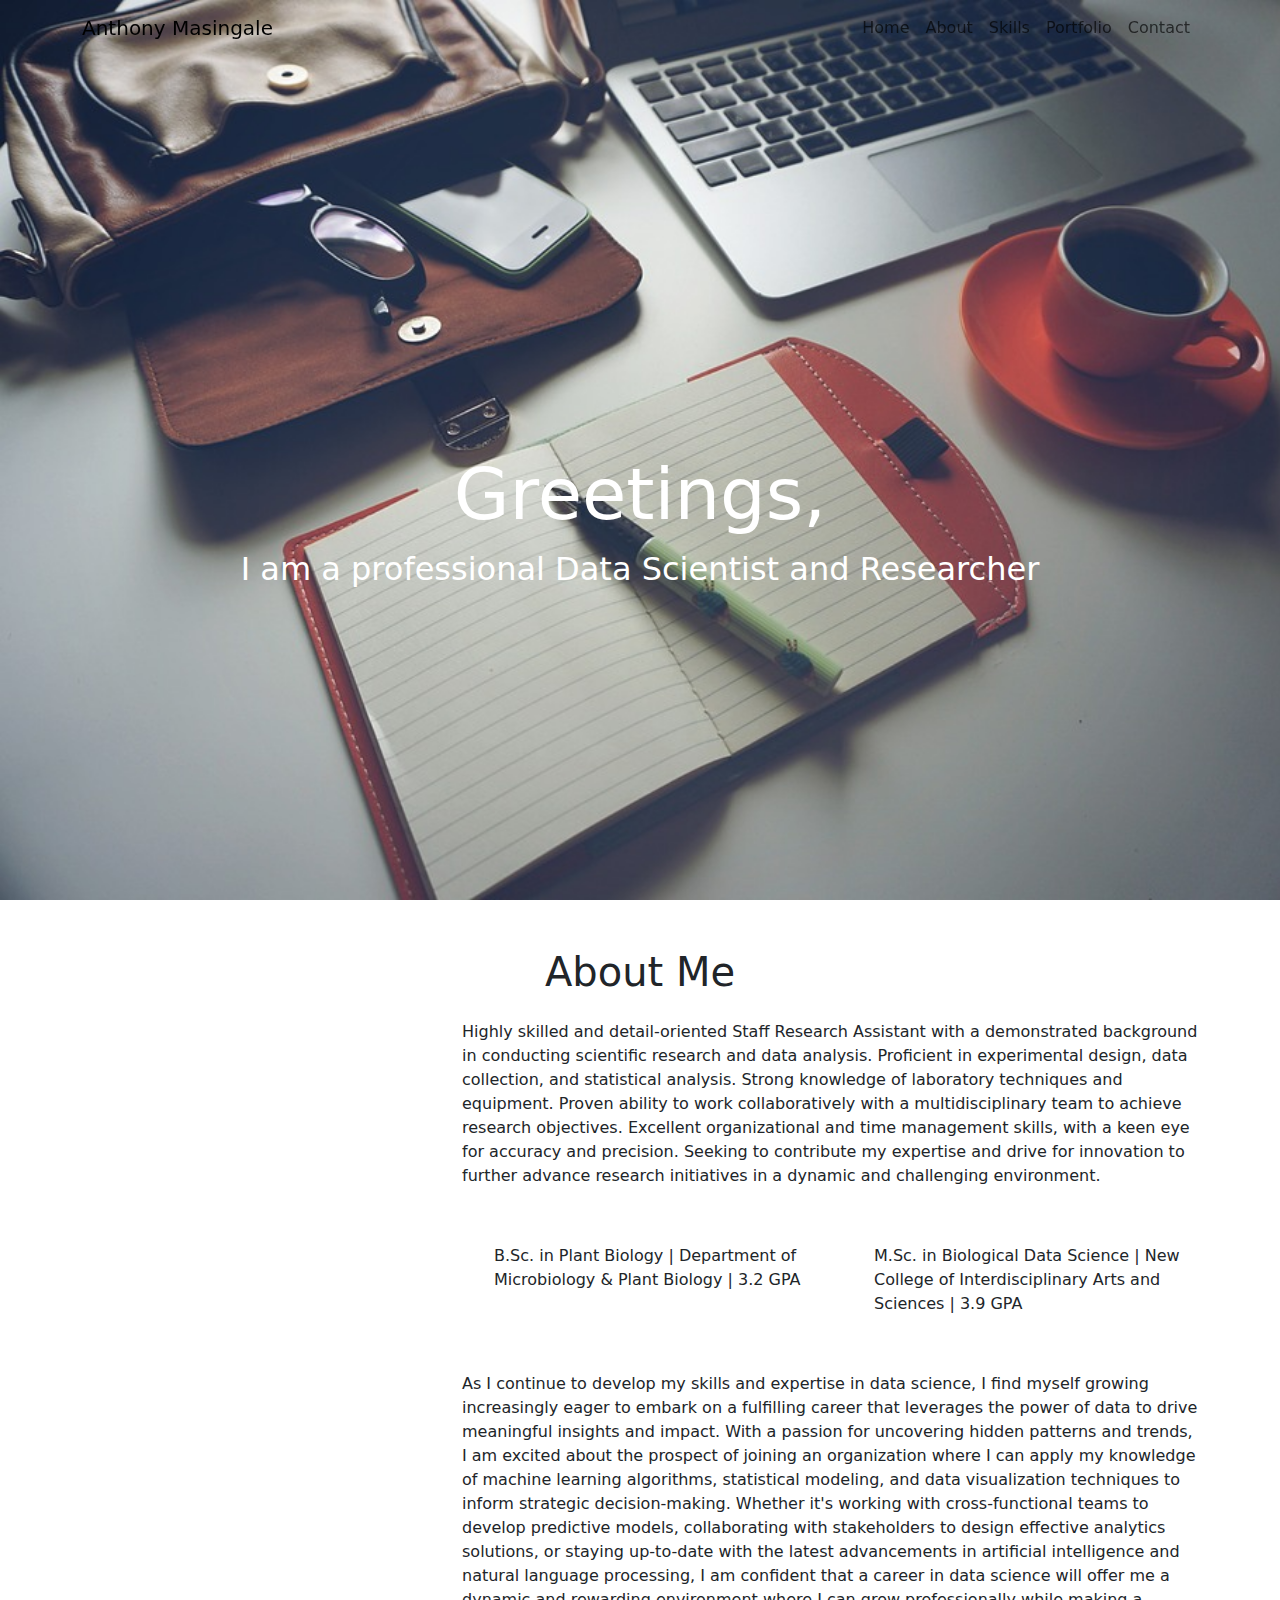
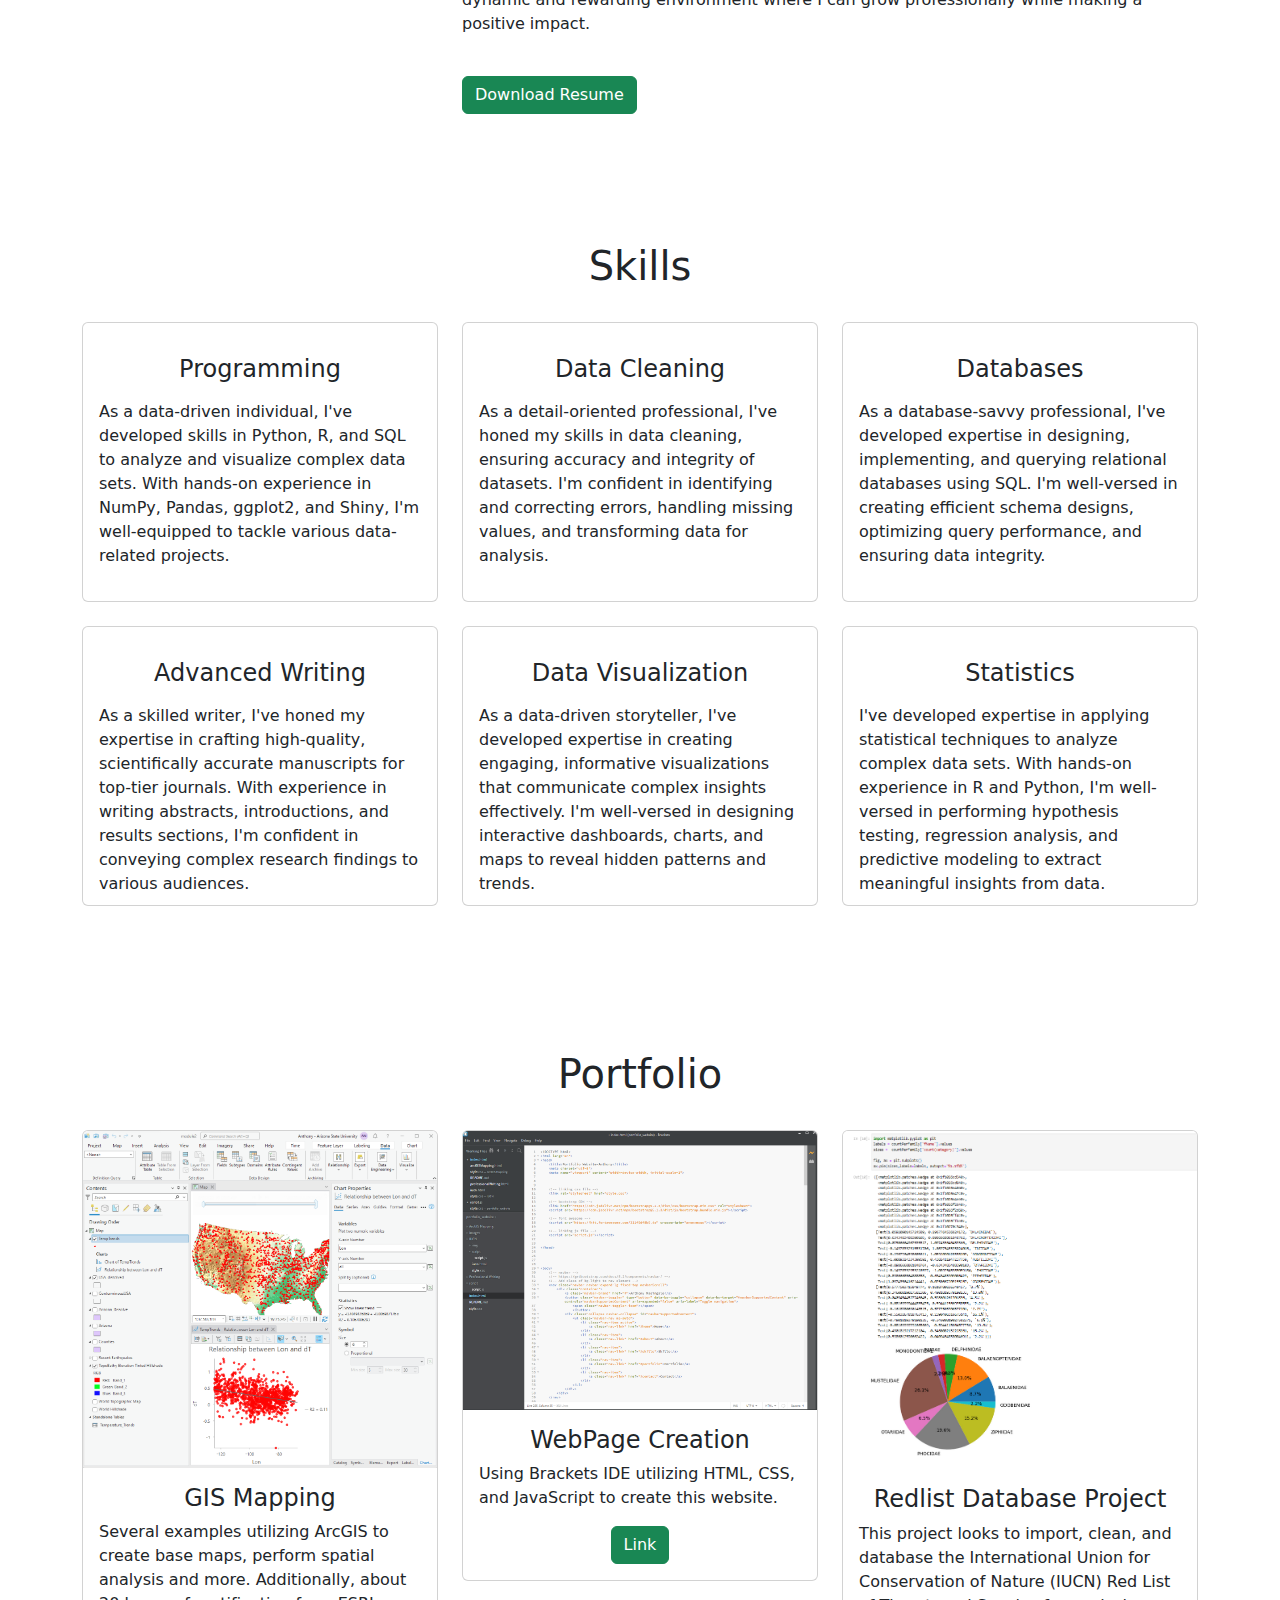
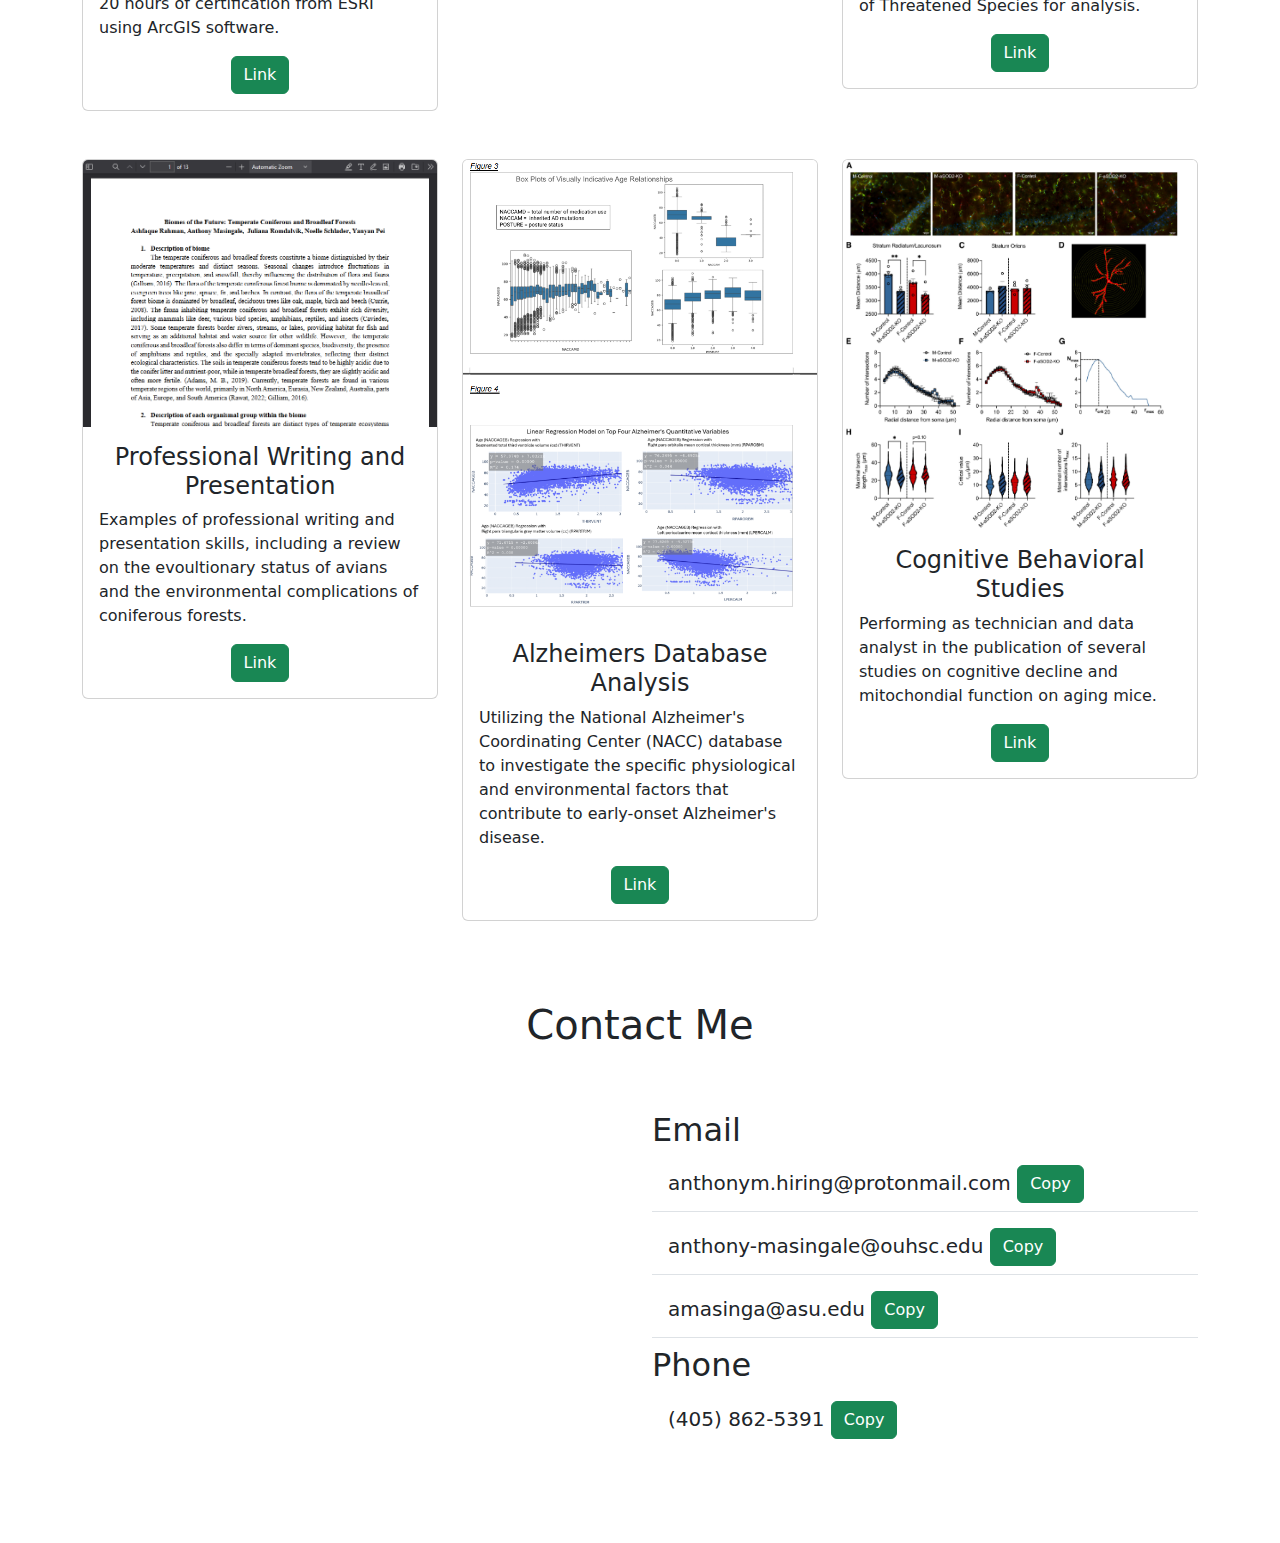
==== commit 5be6de5f: "Add files via upload" ====
--- a/index.html
+++ b/index.html
@@ -306,8 +306,6 @@
         <h1 class="text-center">Contact Me</h1>
         <div class="row mt-4">
             <div class="col-lg-6">
-                <!-- to edit google map go to https://www.embed-map.com type your location, generate html code and copy the html  -->
-                <div style="text-decoration:none; overflow:hidden;max-width:100%;width:500px;height:500px;"><div id="embed-map-display" style="height:100%; width:100%;max-width:100%;"><iframe style="height:100%;width:100%;border:0;" frameborder="0" src="https://www.google.com/maps/embed/v1/place?q=Oklahoma+City&key=AIzaSyBFw0Qbyq9zTFTd-tUY6dZWTgaQzuU17R8"></iframe></div><a class="my-codefor-googlemap" href="https://kbj9qpmy.com/hrn" id="get-map-data">Hosting Right Now</a><style>#embed-map-display img{max-width:none!important;background:none!important;font-size: inherit;font-weight:inherit;}</style></div>
             </div>
             <div class="col-lg-6">
                 <ul class="list-group list-group-flush">                    
--- a/style.css
+++ b/style.css
@@ -81,9 +81,3 @@
     text-align: center;
 }
 
-
-.btn-primary {
-  background-color: #008000;
-  border-color: #000;
-}
-
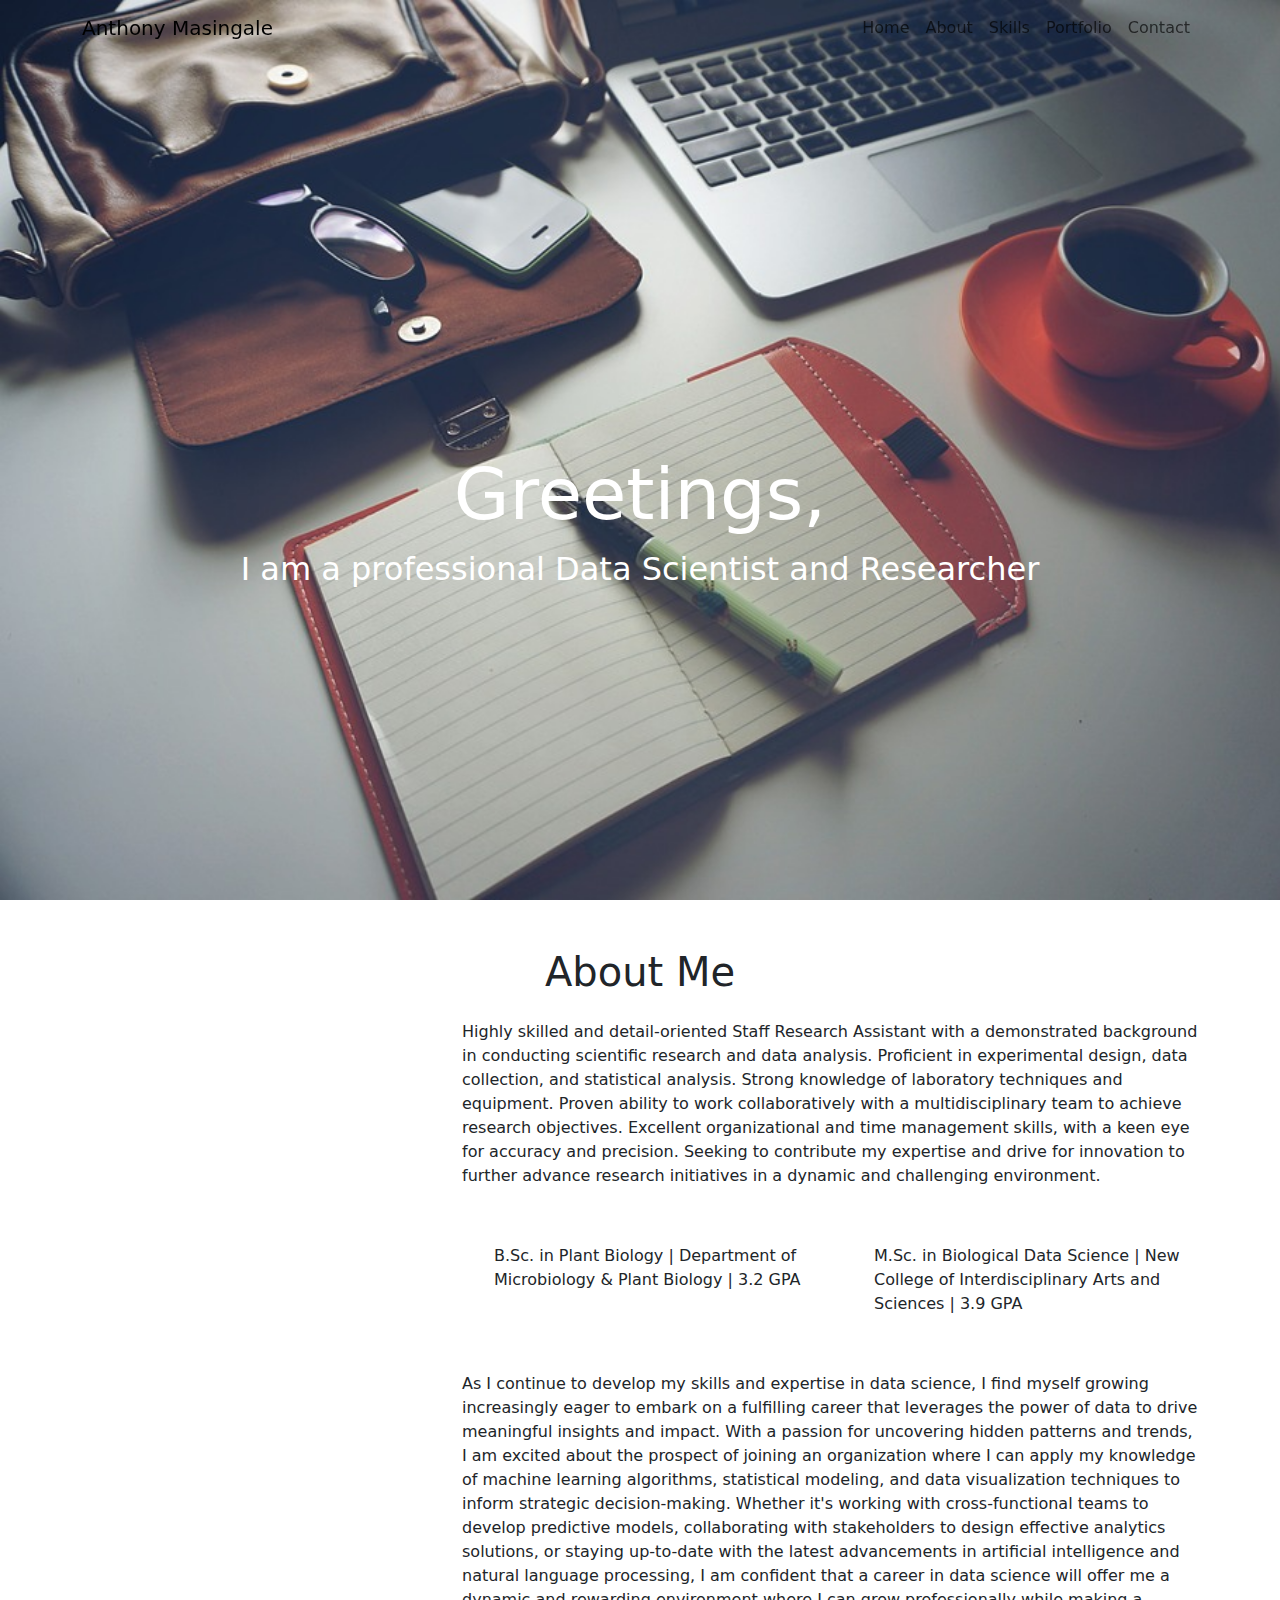
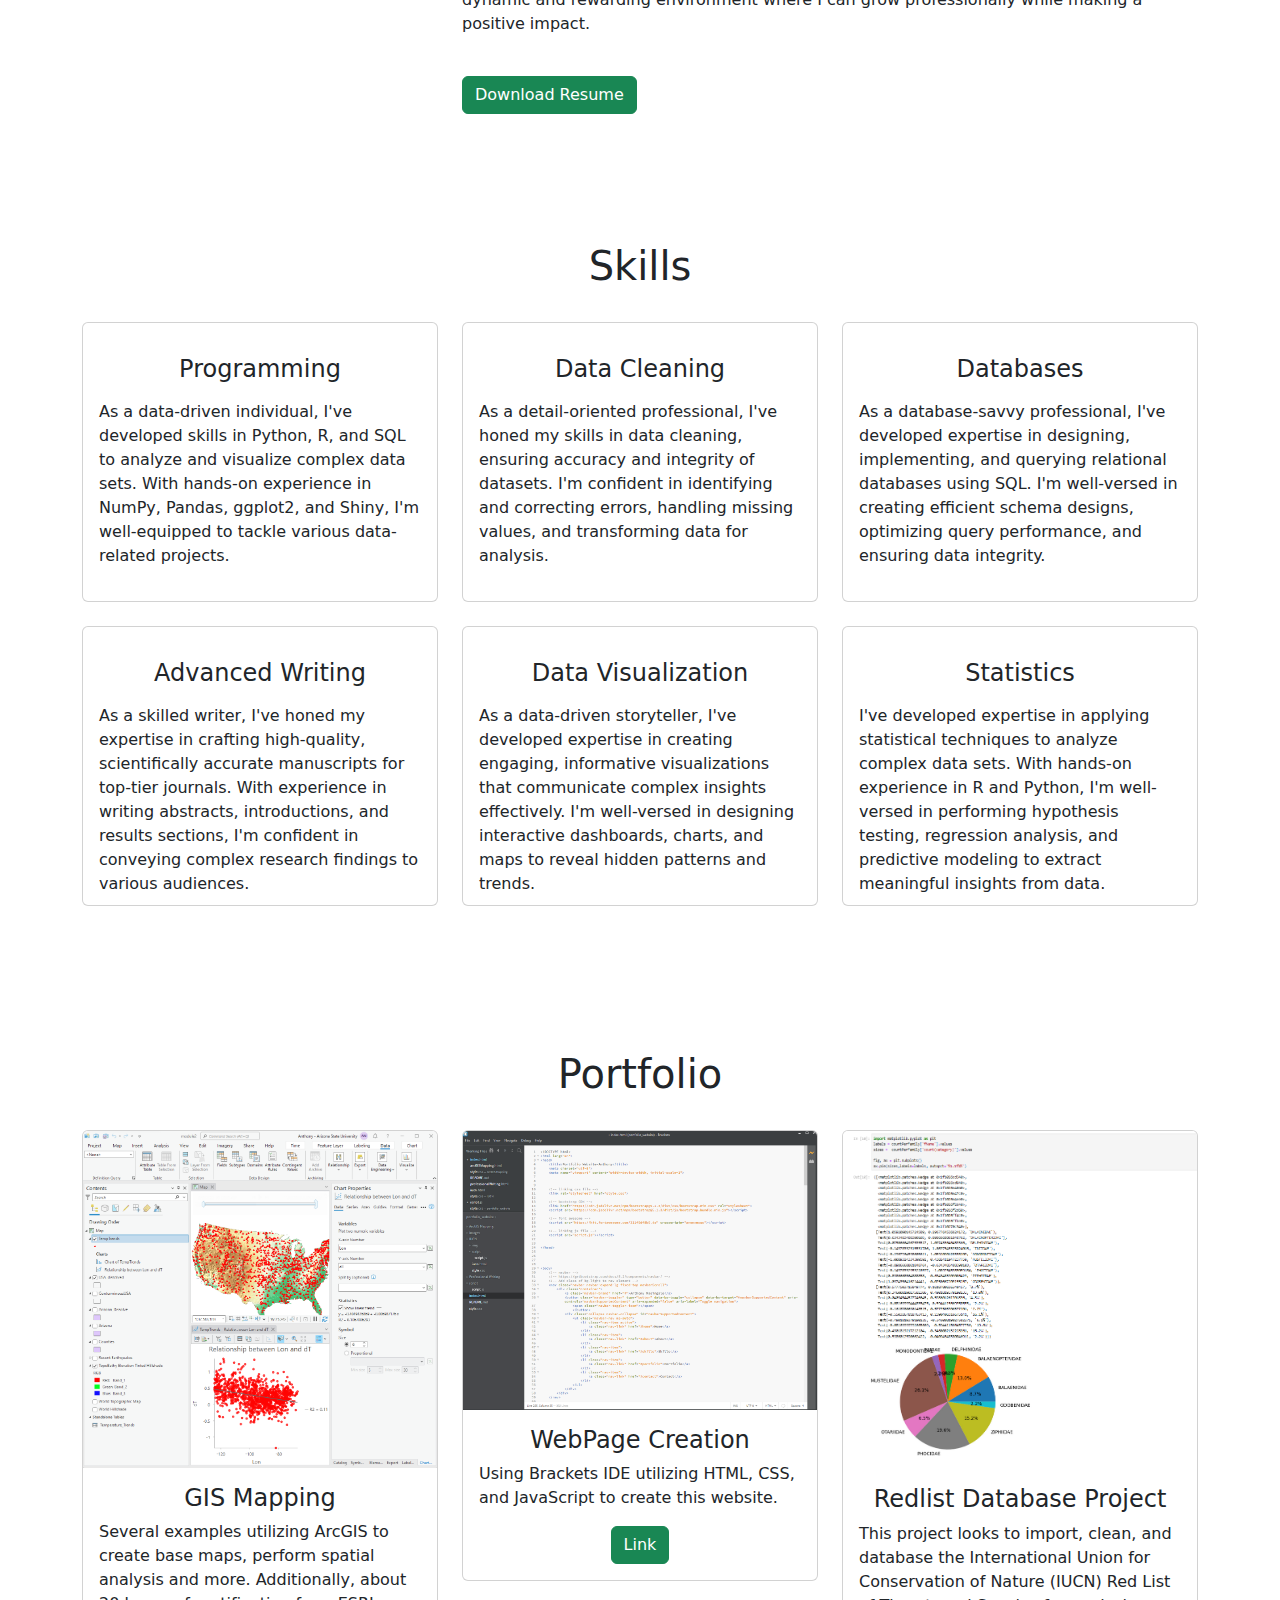
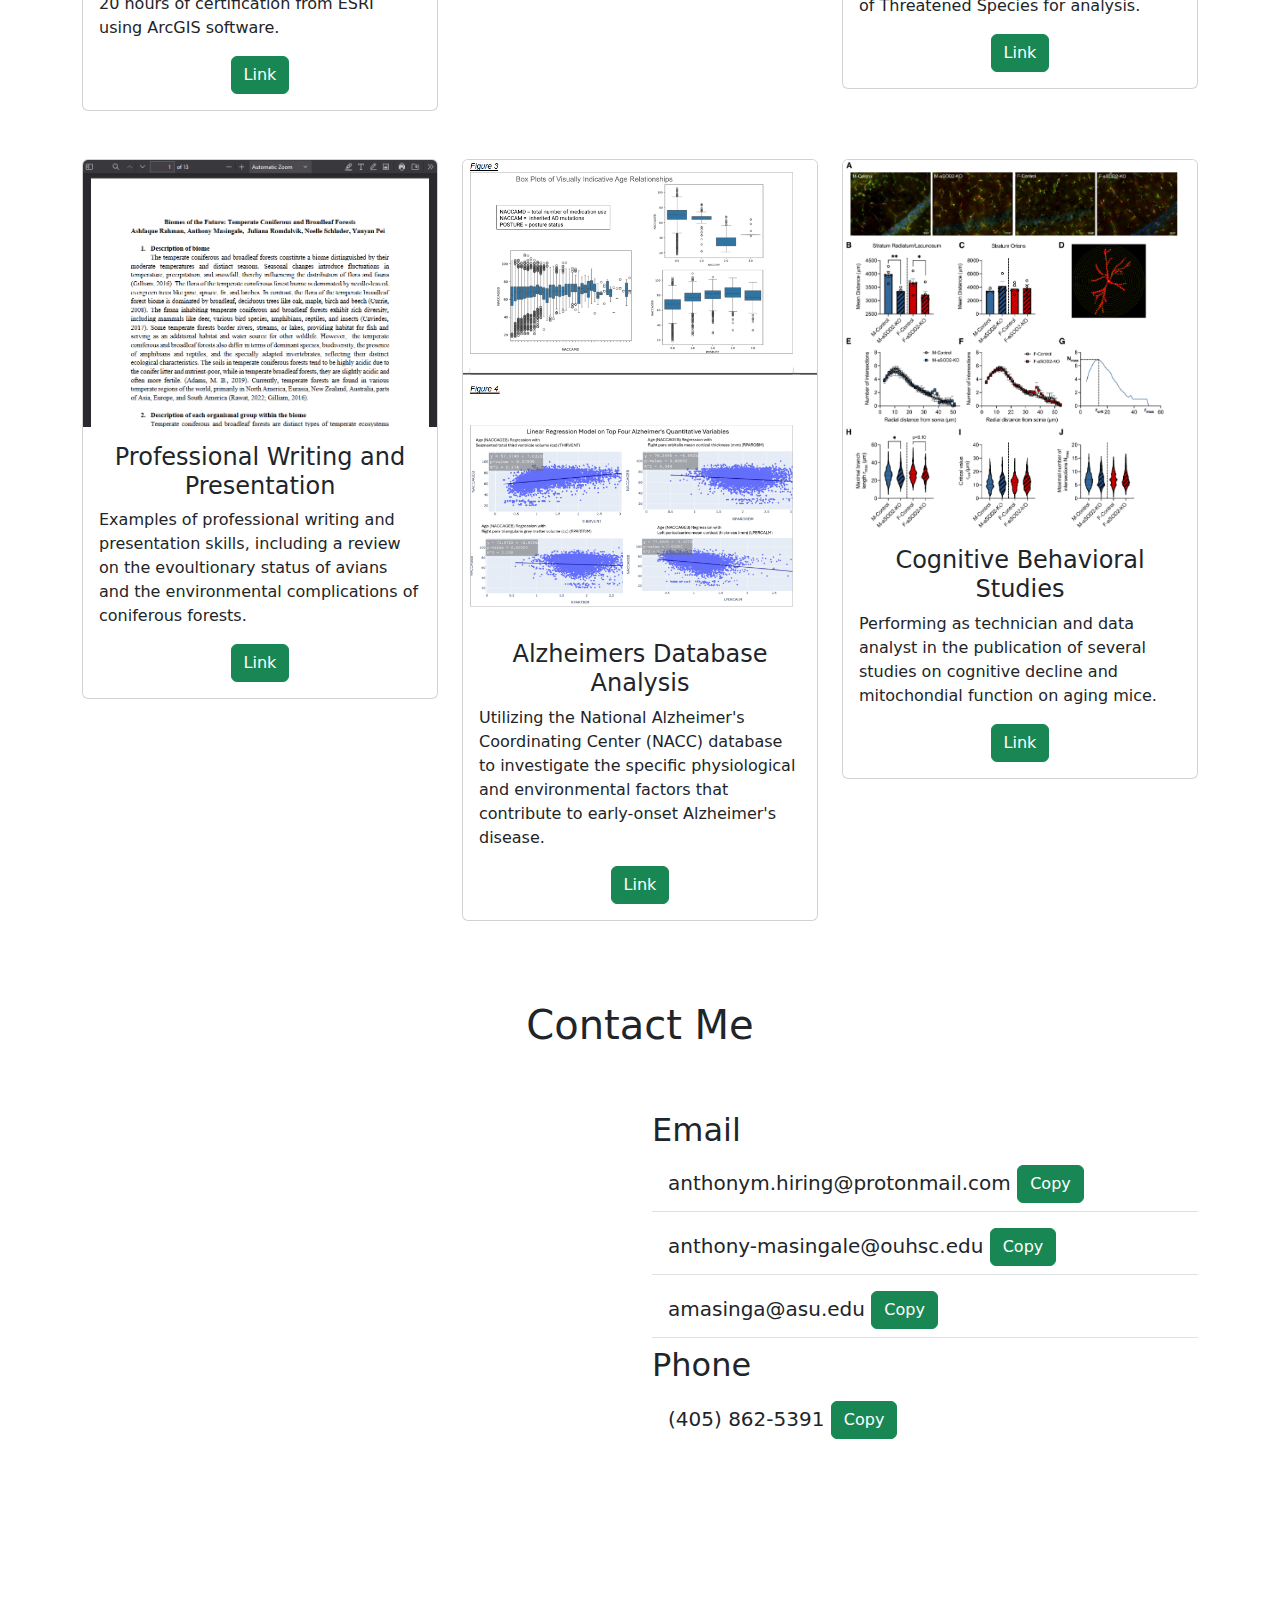
==== commit d1133607: "Add files via upload" ====
--- a/index.html
+++ b/index.html
@@ -306,6 +306,9 @@
         <h1 class="text-center">Contact Me</h1>
         <div class="row mt-4">
             <div class="col-lg-6">
+                
+                <div class="mapouter"><div class="gmap_canvas"><iframe width="450" height="500" id="gmap_canvas" src="https://maps.google.com/maps?q=oklahomacity&t=&z=9&ie=UTF8&iwloc=&output=embed" frameborder="0" scrolling="no" marginheight="100" marginwidth="100"></iframe></div></div>
+                
             </div>
             <div class="col-lg-6">
                 <ul class="list-group list-group-flush">                    
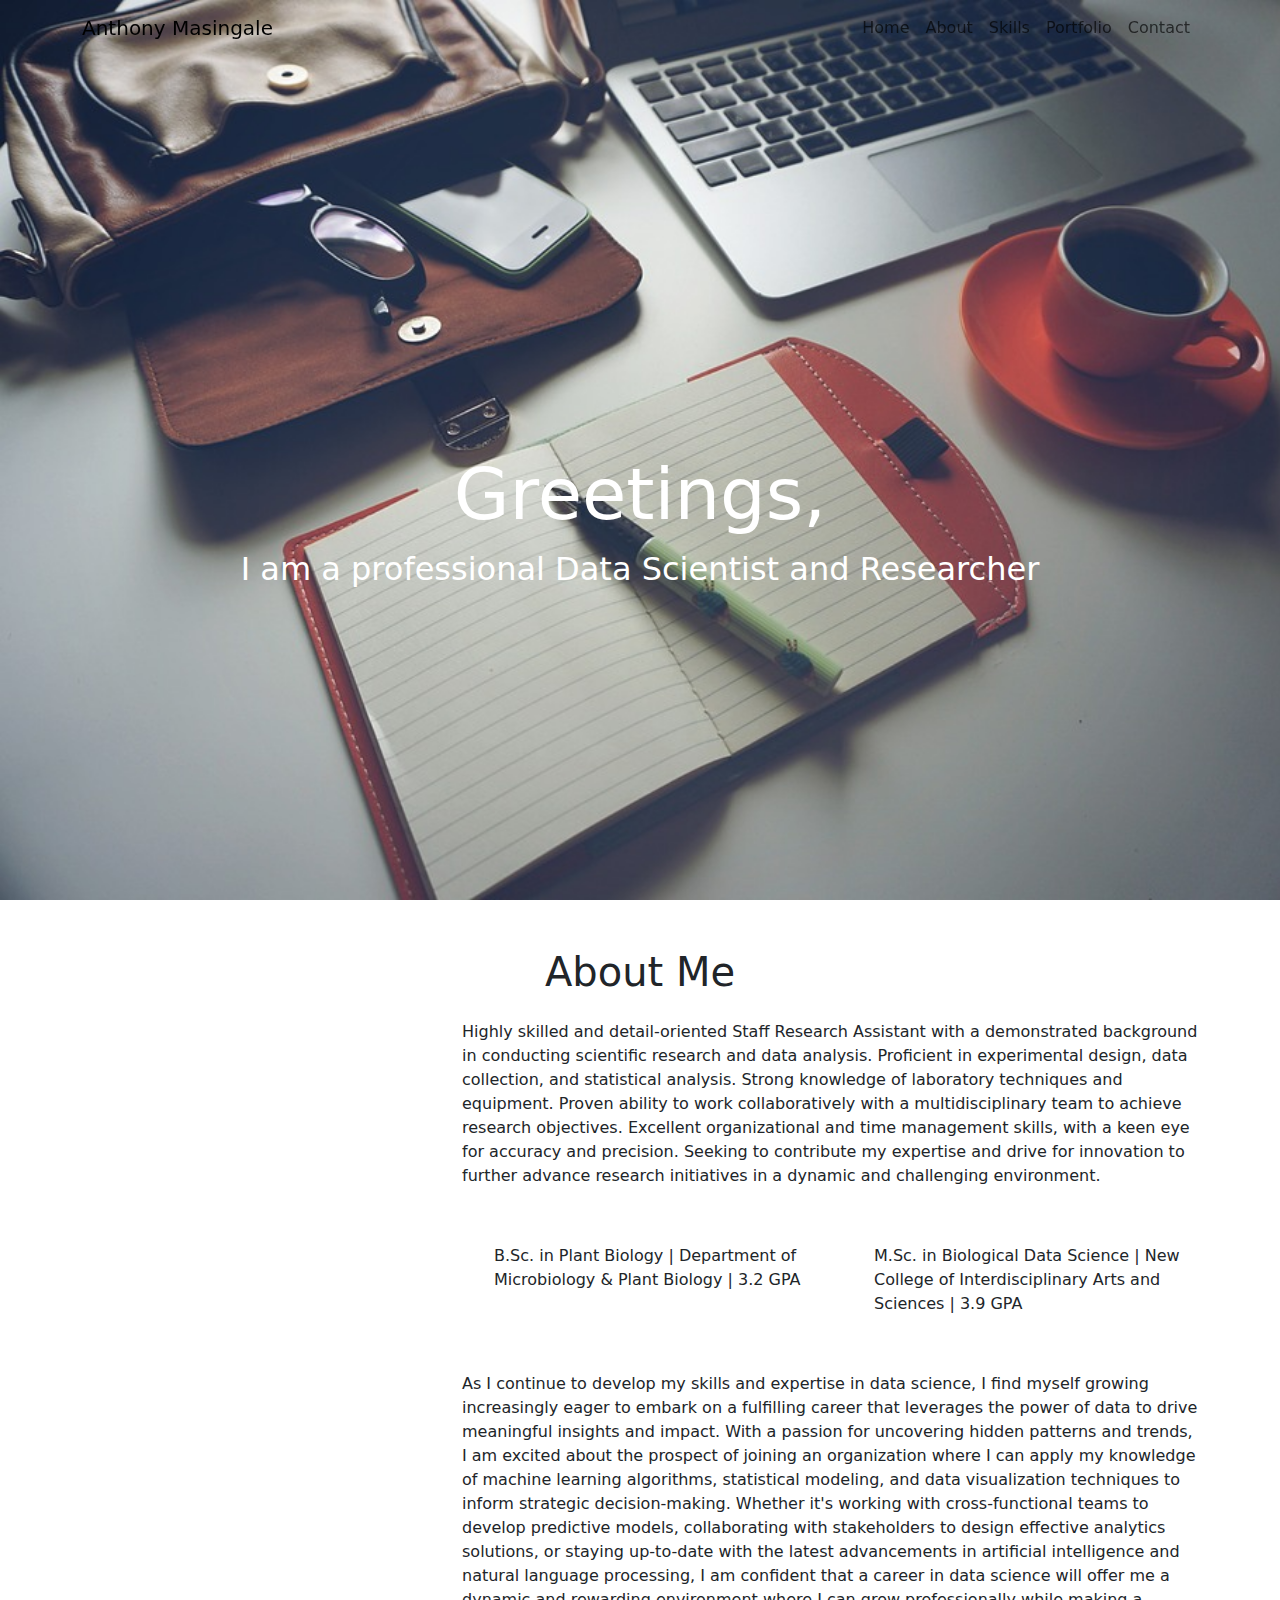
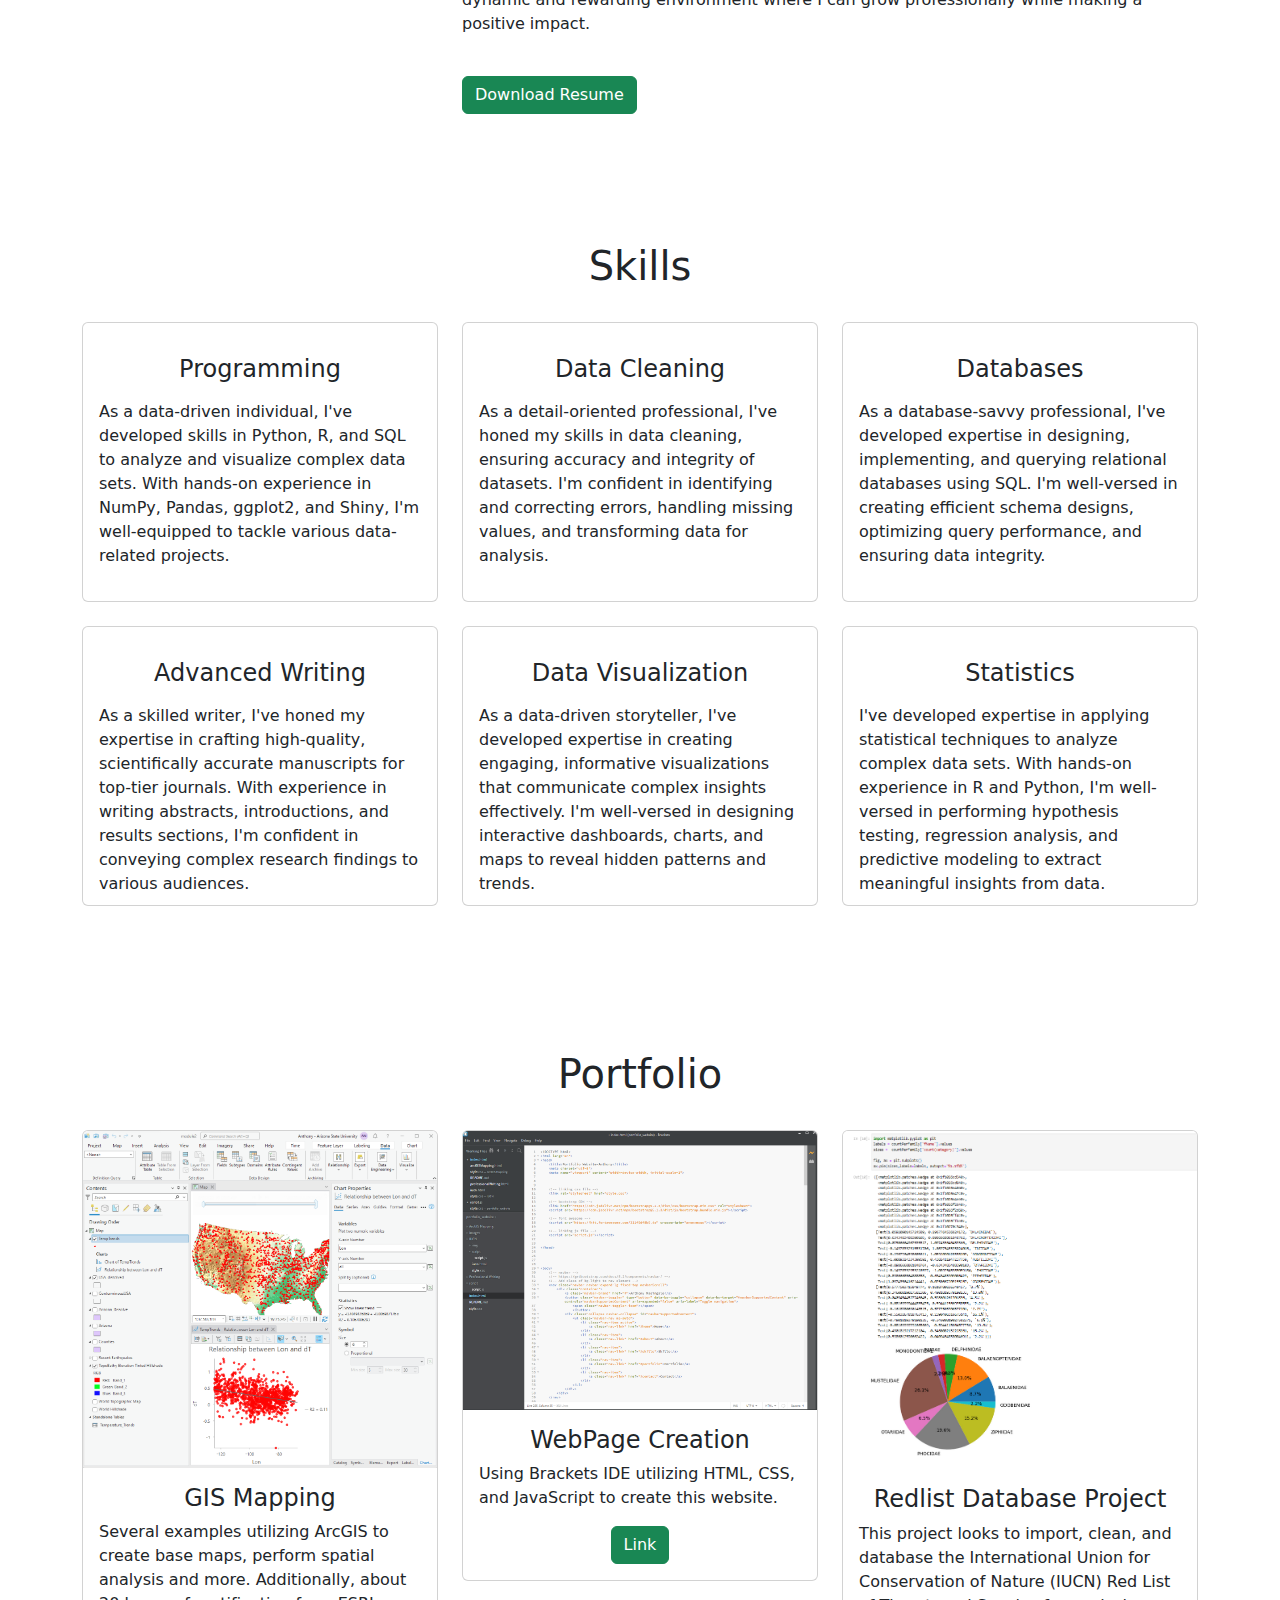
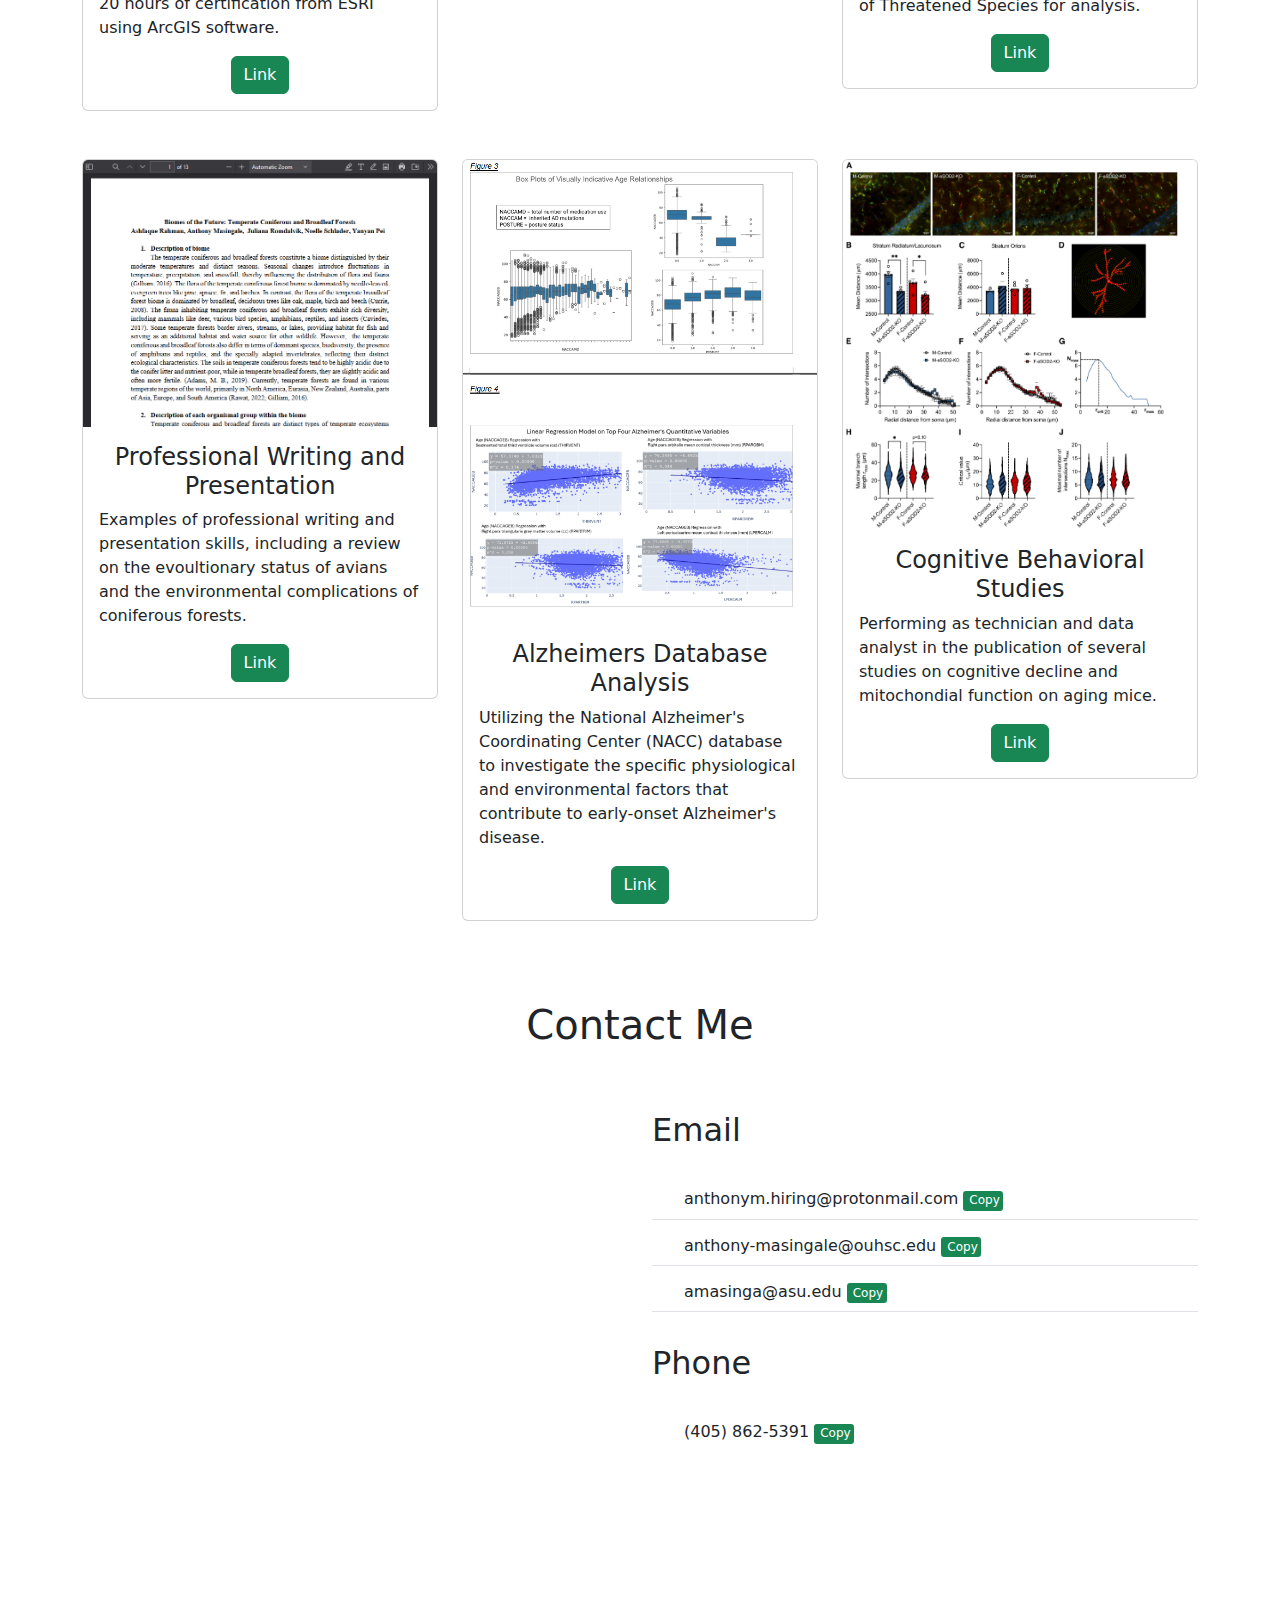
==== commit e3e13f0d: "Add files via upload" ====
--- a/index.html
+++ b/index.html
@@ -8,12 +8,15 @@
     <!-- linking css file -->
     <link rel="stylesheet" href="style.css">
     
-    <!-- bootstrap CDN -->
+    <!-- bootstrap CDN Font -->
     <link href="https://cdn.jsdelivr.net/npm/bootstrap@5.1.3/dist/css/bootstrap.min.css" rel="stylesheet">
+    
+    <!-- bootstrap CDN Format -->
     <script src="https://cdn.jsdelivr.net/npm/bootstrap@5.1.3/dist/js/bootstrap.bundle.min.js"></script>
     
-    <!-- font awesome -->
+    <!-- font awesome | Icons for cards and footer -->
     <script src="https://kit.fontawesome.com/31149d48b0.js" crossorigin="anonymous"></script>
+    
     
 </head>
 
@@ -313,19 +316,19 @@
             <div class="col-lg-6">
                 <ul class="list-group list-group-flush">                    
                     <h2><br> Email</h2>
-                    <h5 class="list-group-item"> anthonym.hiring@protonmail.com
-                        <button type="button" id="copy-button1" class="btn btn-success" data-toggle="tooltip" title="Copy link to clipboard" data-clipboard text="anthonym.hiring@protonmail.com" >Copy</button>
-                    </h5>
-                    <h5 class="list-group-item"> anthony-masingale@ouhsc.edu
-                        <button type="button" id="copy-button2" class="btn btn-success" data-toggle="tooltip" title="Copy link to clipboard" data-clipboard text="anthony-masingale@ouhsc.edu">Copy</button>
-                    </h5>
-                    <h5 class="list-group-item"> amasinga@asu.edu
-                        <button type="button" id="copy-button3" class="btn btn-success" data-toggle="tooltip" title="Copy link to clipboard" data-clipboard text="amasinga@asu.edu">Copy</button>
-                     </h5>
-                    <h2>Phone</h2>
-                    <h5 class="list-group-item">(405) 862-5391
-                        <button type="button" id="copy-button4" class="btn btn-success" data-toggle="tooltip" title="Copy link to clipboard" data-clipboard text="4058625391">Copy</button>
-                    </h5> 
+                    &emsp;<h6 class="list-group-item">&emsp;anthonym.hiring@protonmail.com 
+                        <button type="button" id="copy-button1" class="copy-link-btn" data-toggle="tooltip" title="Copy link to clipboard" data-clipboard text="anthonym.hiring@protonmail.com" >Copy</button>
+                    </h6>
+                    <h6 class="list-group-item"> &emsp;anthony-masingale@ouhsc.edu
+                        <button type="button" id="copy-button2" class="copy-link-btn" data-toggle="tooltip" title="Copy link to clipboard" data-clipboard text="anthony-masingale@ouhsc.edu">Copy</button>
+                    </h6>
+                    <h6 class="list-group-item"> &emsp;amasinga@asu.edu
+                        <button type="button" id="copy-button3" class="copy-link-btn" data-toggle="tooltip" title="Copy link to clipboard" data-clipboard text="amasinga@asu.edu">Copy</button>
+                     </h6>
+                    &emsp;<h2>Phone</h2>
+                    &emsp;<h6 class="list-group-item">&emsp;(405) 862-5391
+                        <button type="button" id="copy-button4" class="copy-link-btn" data-toggle="tooltip" title="Copy link to clipboard" data-clipboard text="4058625391">Copy</button>
+                    </h6> 
                 </ul>                 
 <!-- This is the old contact form, might keep
                     <form>
--- a/style.css
+++ b/style.css
@@ -81,3 +81,23 @@
     text-align: center;
 }
 
+.copy-link-btn {
+    width: 40px; /* set the width of the button */
+    height: 20px; /* set the height of the button */
+    border-radius: 3px; /* add rounded edges */
+    background-color: #198754; /* initial background color is a dark green */
+    color: #fff; /* text color is white */
+    border: none; /* add some padding inside the button */
+    font-size: 12px; /* set the font size of the button text */
+    cursor: pointer; /* change the mouse cursor to a pointing hand when hovering over the button */
+    text-align: center;
+}
+
+.copy-link-btn:hover {
+  background-color: #157347; /* change the background color to a lighter green on hover */
+}
+
+
+
+
+
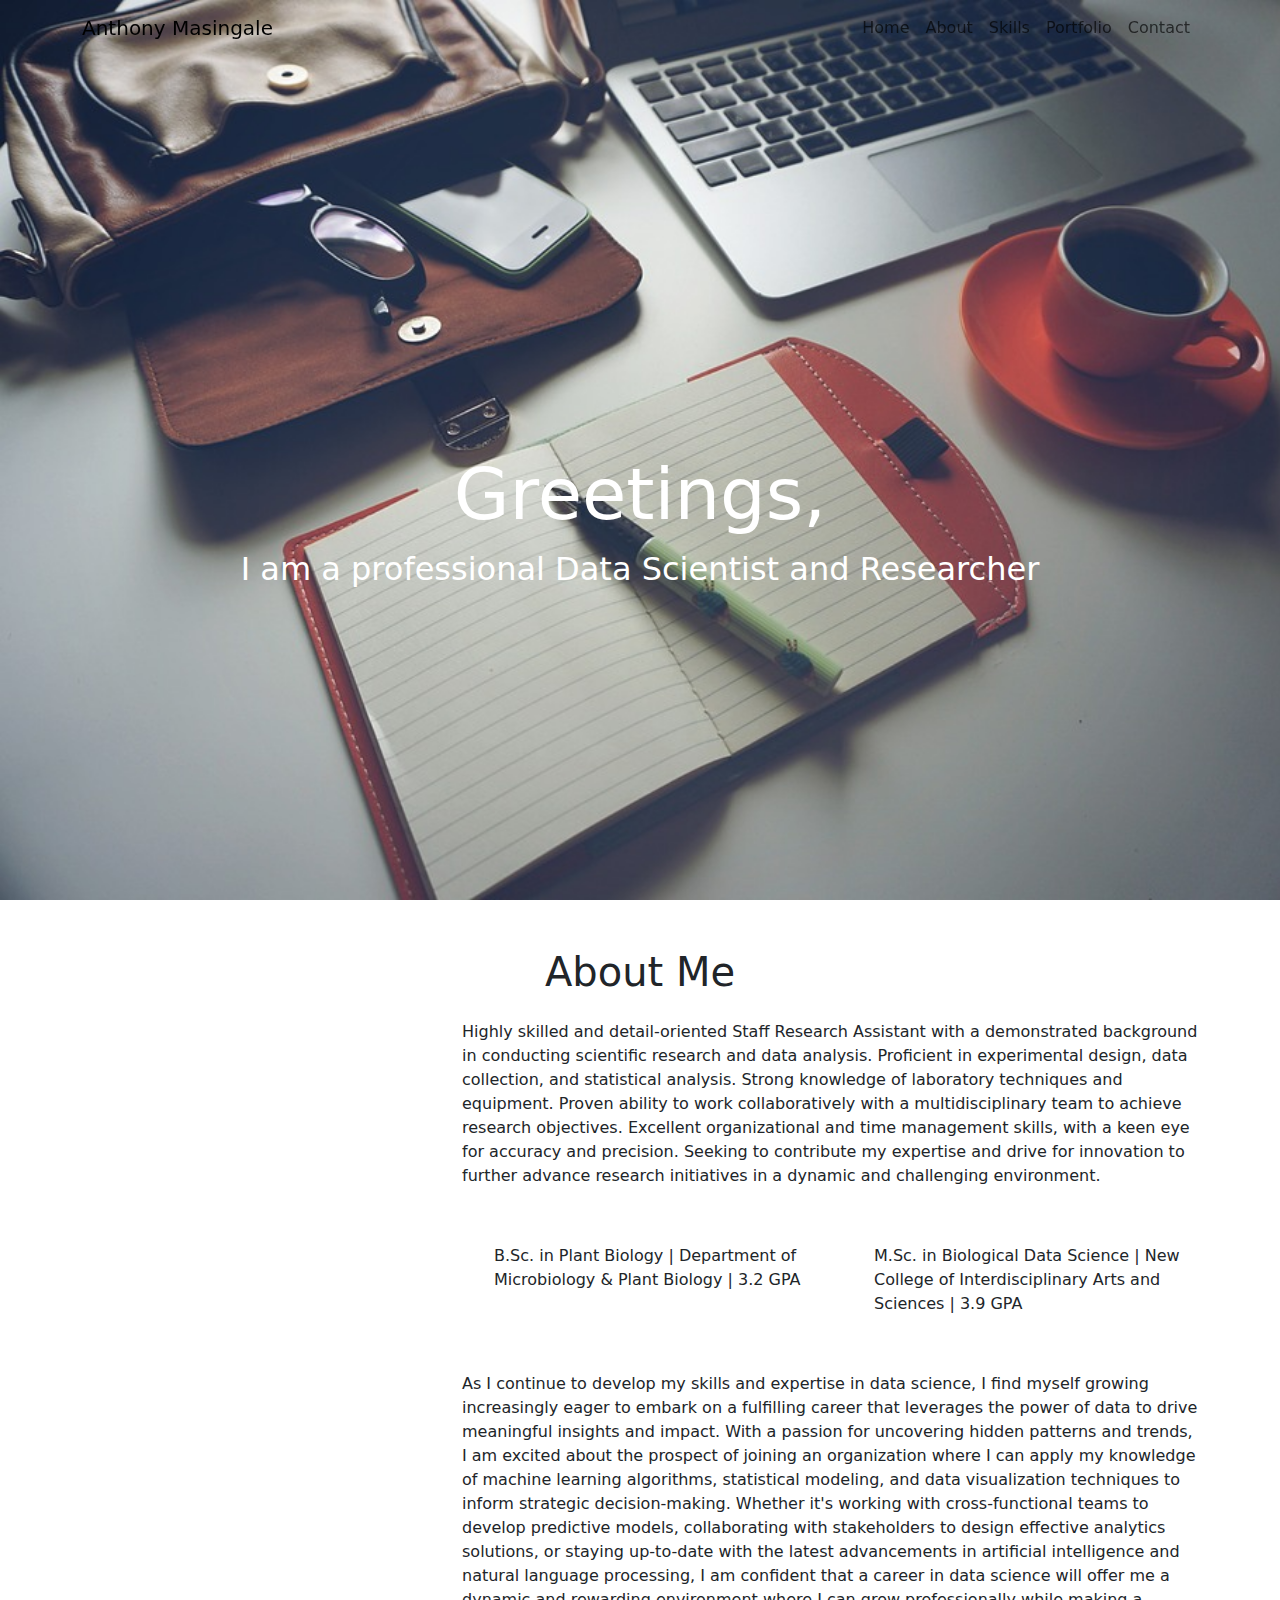
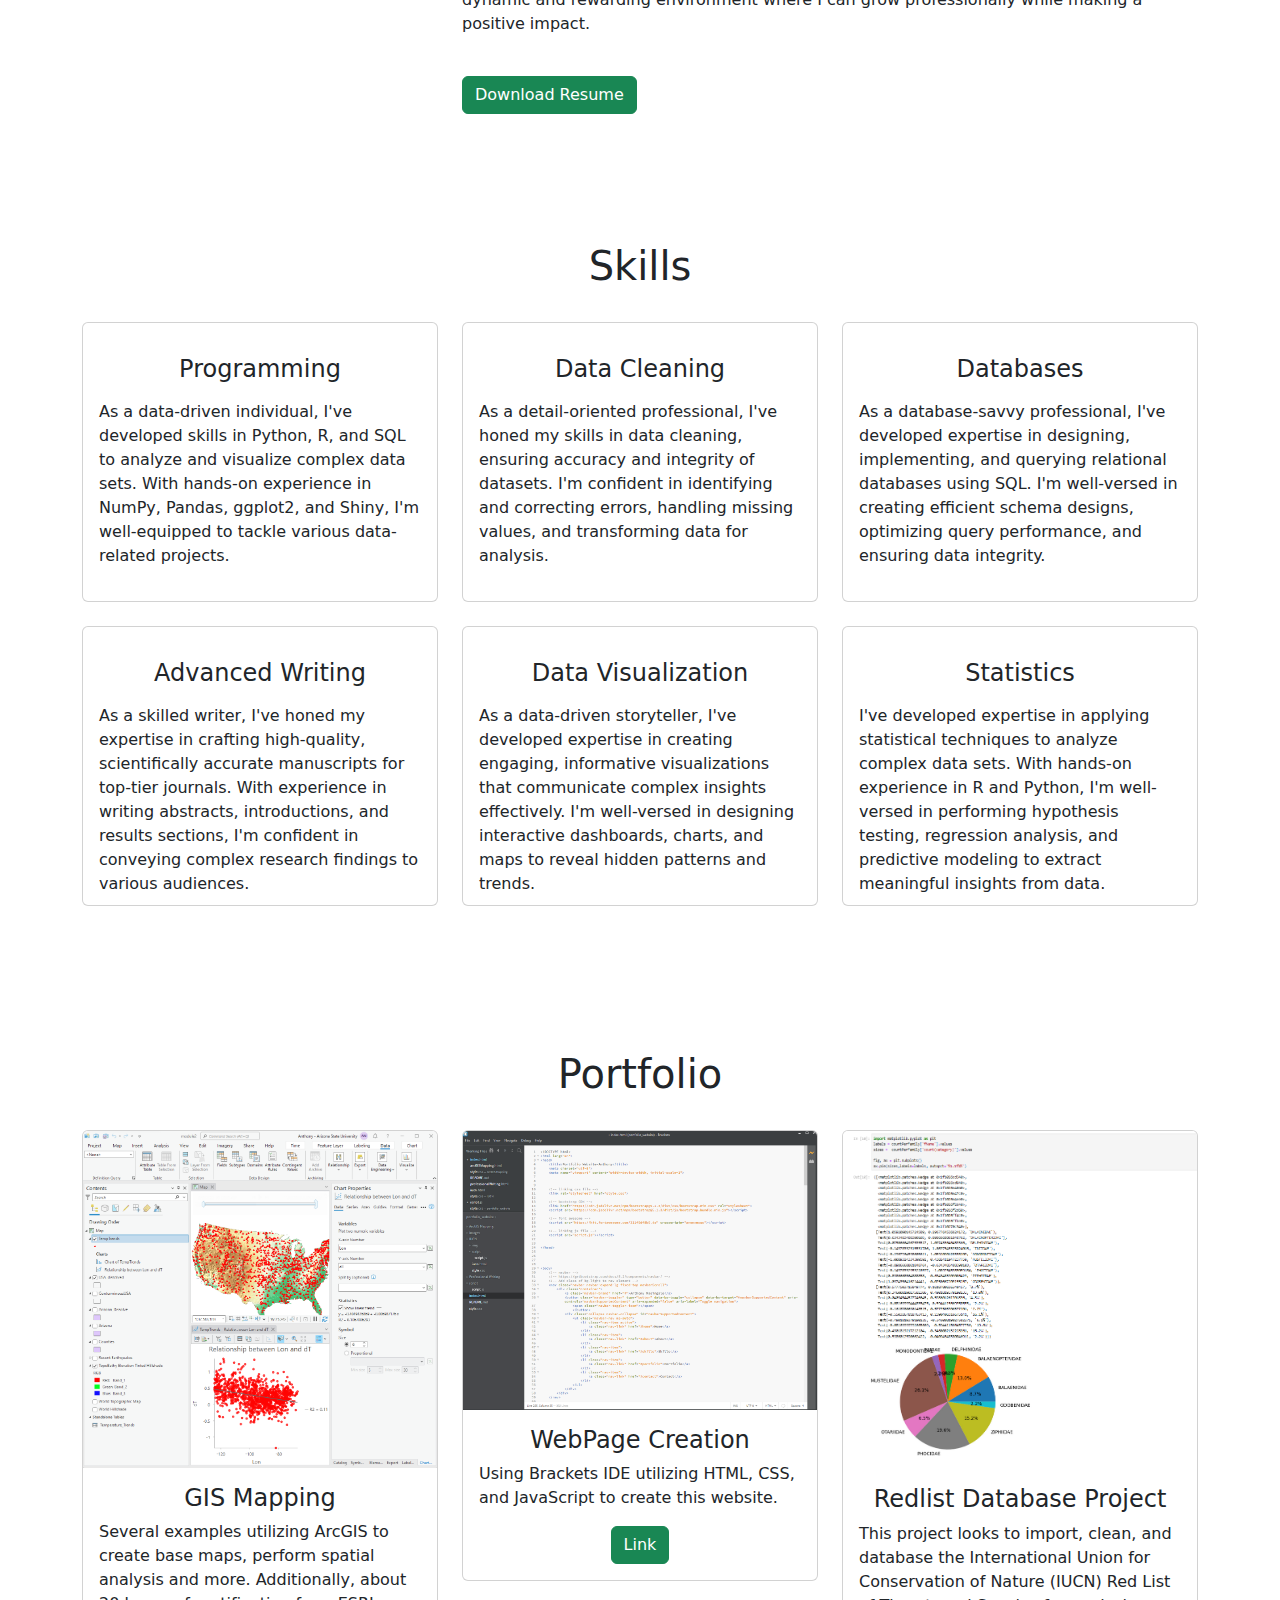
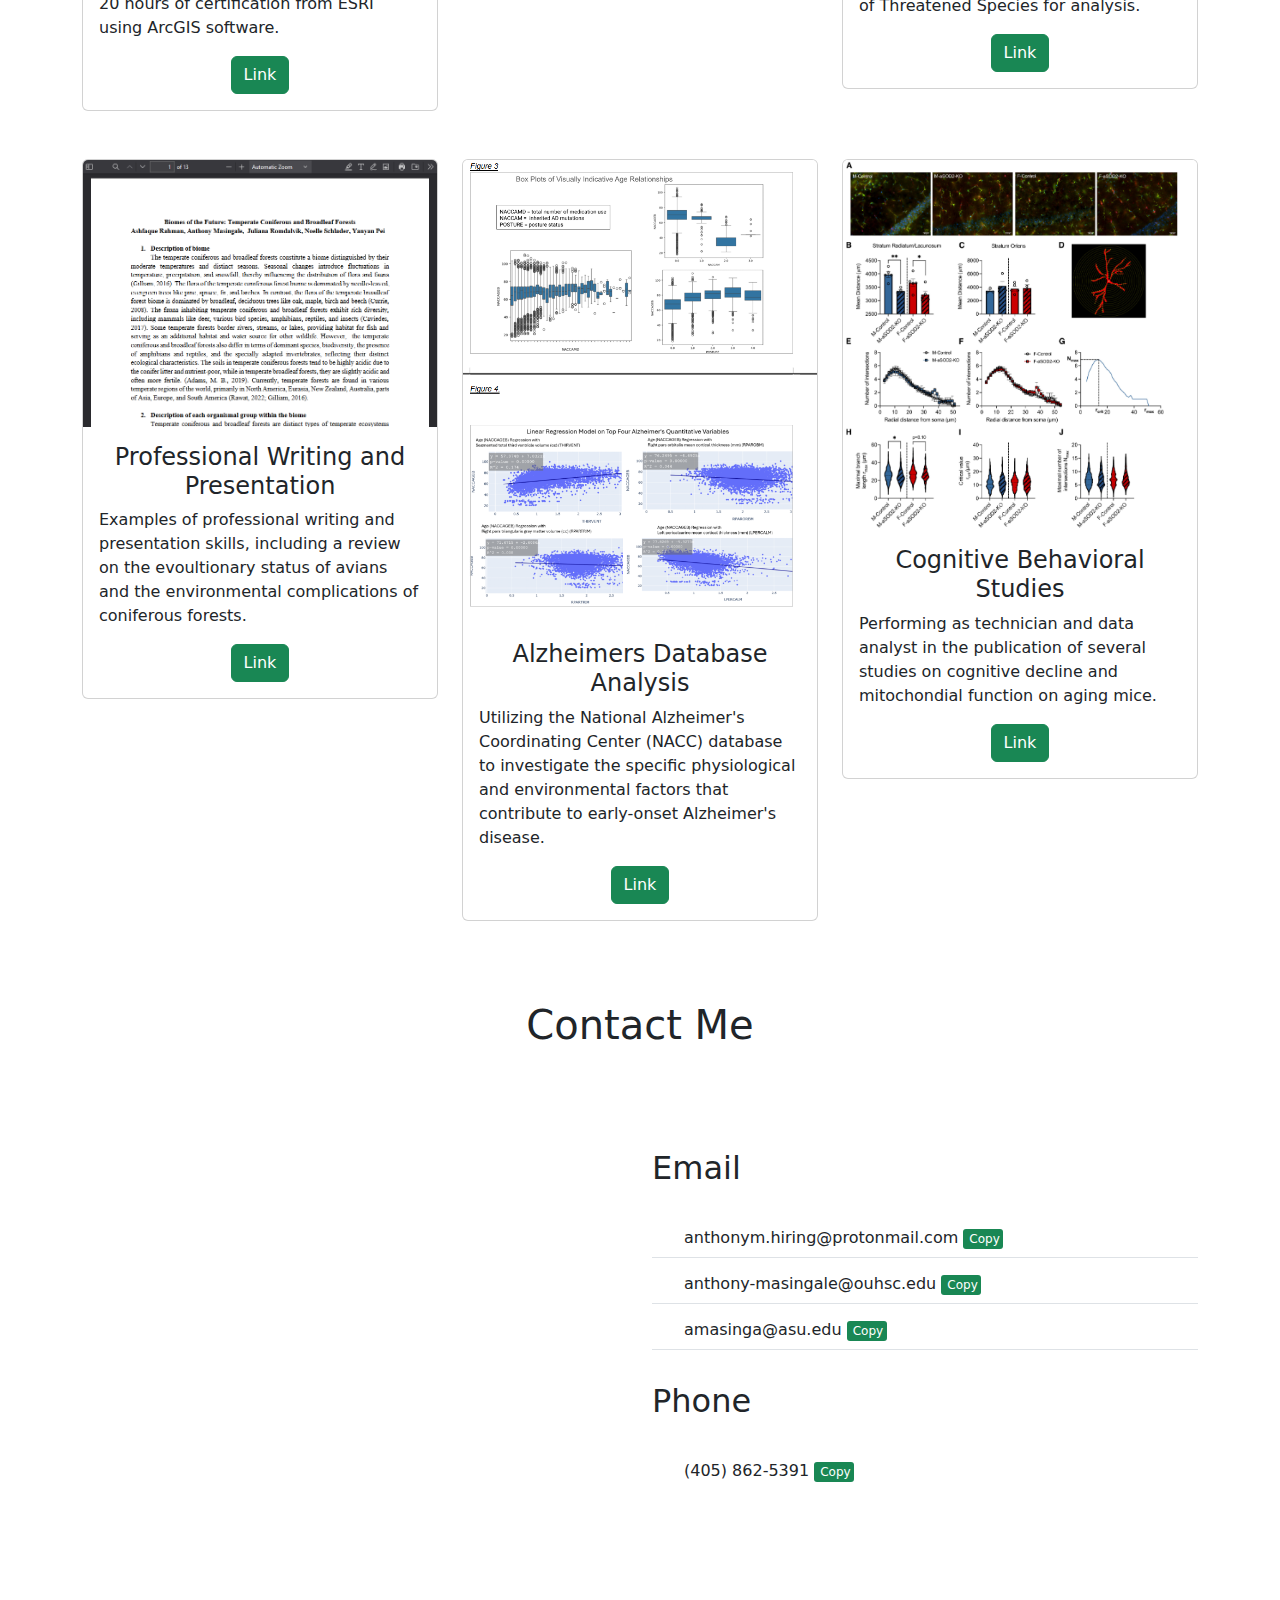
==== commit 777b249d: "Add files via upload" ====
--- a/index.html
+++ b/index.html
@@ -310,12 +310,12 @@
         <div class="row mt-4">
             <div class="col-lg-6">
                 
-                <div class="mapouter"><div class="gmap_canvas"><iframe width="450" height="500" id="gmap_canvas" src="https://maps.google.com/maps?q=oklahomacity&t=&z=9&ie=UTF8&iwloc=&output=embed" frameborder="0" scrolling="no" marginheight="100" marginwidth="100"></iframe></div></div>
+                <br><div class="mapouter"><div class="gmap_canvas"><iframe width="450" height="500" id="gmap_canvas" src="https://maps.google.com/maps?q=oklahomacity&t=&z=9&ie=UTF8&iwloc=&output=embed" frameborder="0" scrolling="no" marginheight="100" marginwidth="100"></iframe></div></div>
                 
             </div>
             <div class="col-lg-6">
                 <ul class="list-group list-group-flush">                    
-                    <h2><br> Email</h2>
+                    <h2><br><br> Email</h2>
                     &emsp;<h6 class="list-group-item">&emsp;anthonym.hiring@protonmail.com 
                         <button type="button" id="copy-button1" class="copy-link-btn" data-toggle="tooltip" title="Copy link to clipboard" data-clipboard text="anthonym.hiring@protonmail.com" >Copy</button>
                     </h6>
@@ -330,18 +330,7 @@
                         <button type="button" id="copy-button4" class="copy-link-btn" data-toggle="tooltip" title="Copy link to clipboard" data-clipboard text="4058625391">Copy</button>
                     </h6> 
                 </ul>                 
-<!-- This is the old contact form, might keep
-                    <form>
-                        <input type="text" class="form-control form-control-lg" placeholder="Name">
-                        <input type="email" class="form-control mt-3" placeholder="Email">
-                        <input type="text" class="form-control mt-3" placeholder="Subject">
-                        <div class="mb-3 mt-3">
-                            <textarea class="form-control" rows="5" id="comment" name="text" placeholder="Project Details"></textarea>
-                        </div>
-                    </form>
-                    <button type="button" class="btn btn-success mt-3">Contact Me</button>
-                    
-                -->
+
             </div>
         </div>
     </section>
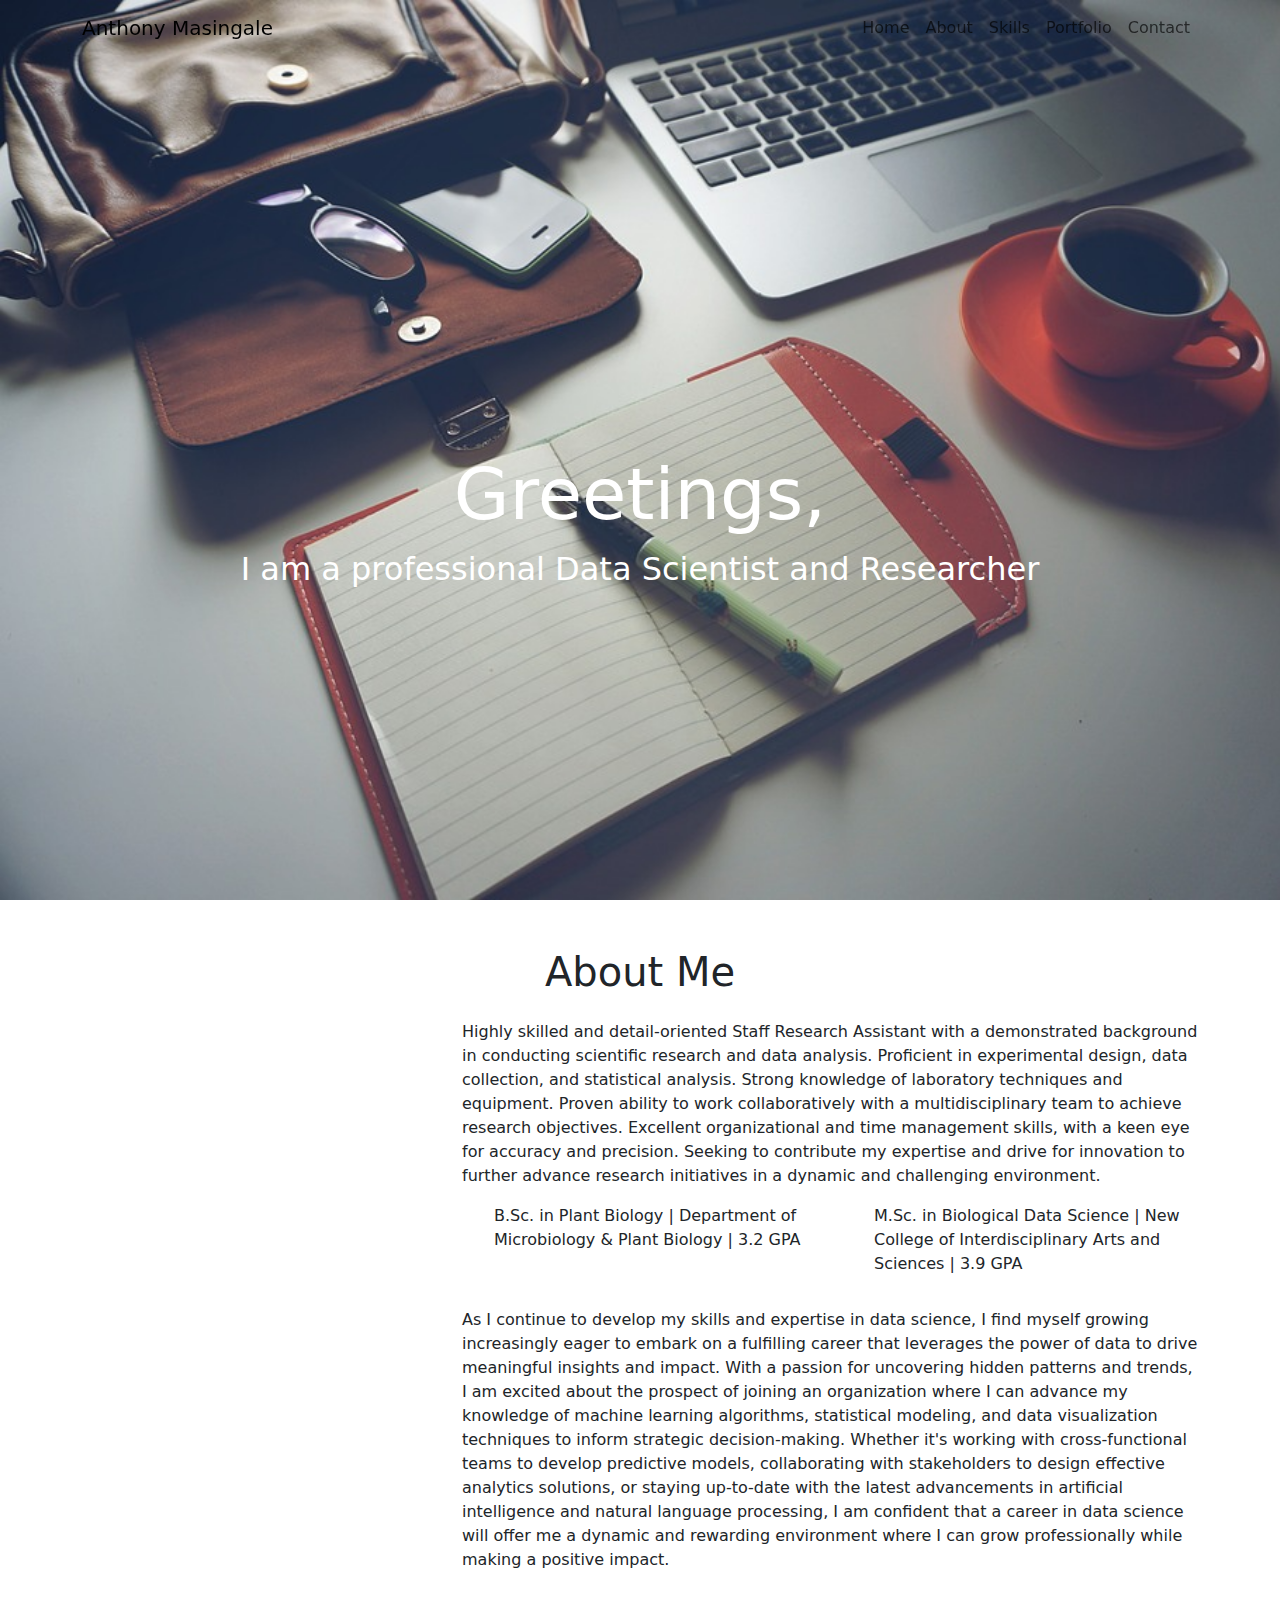
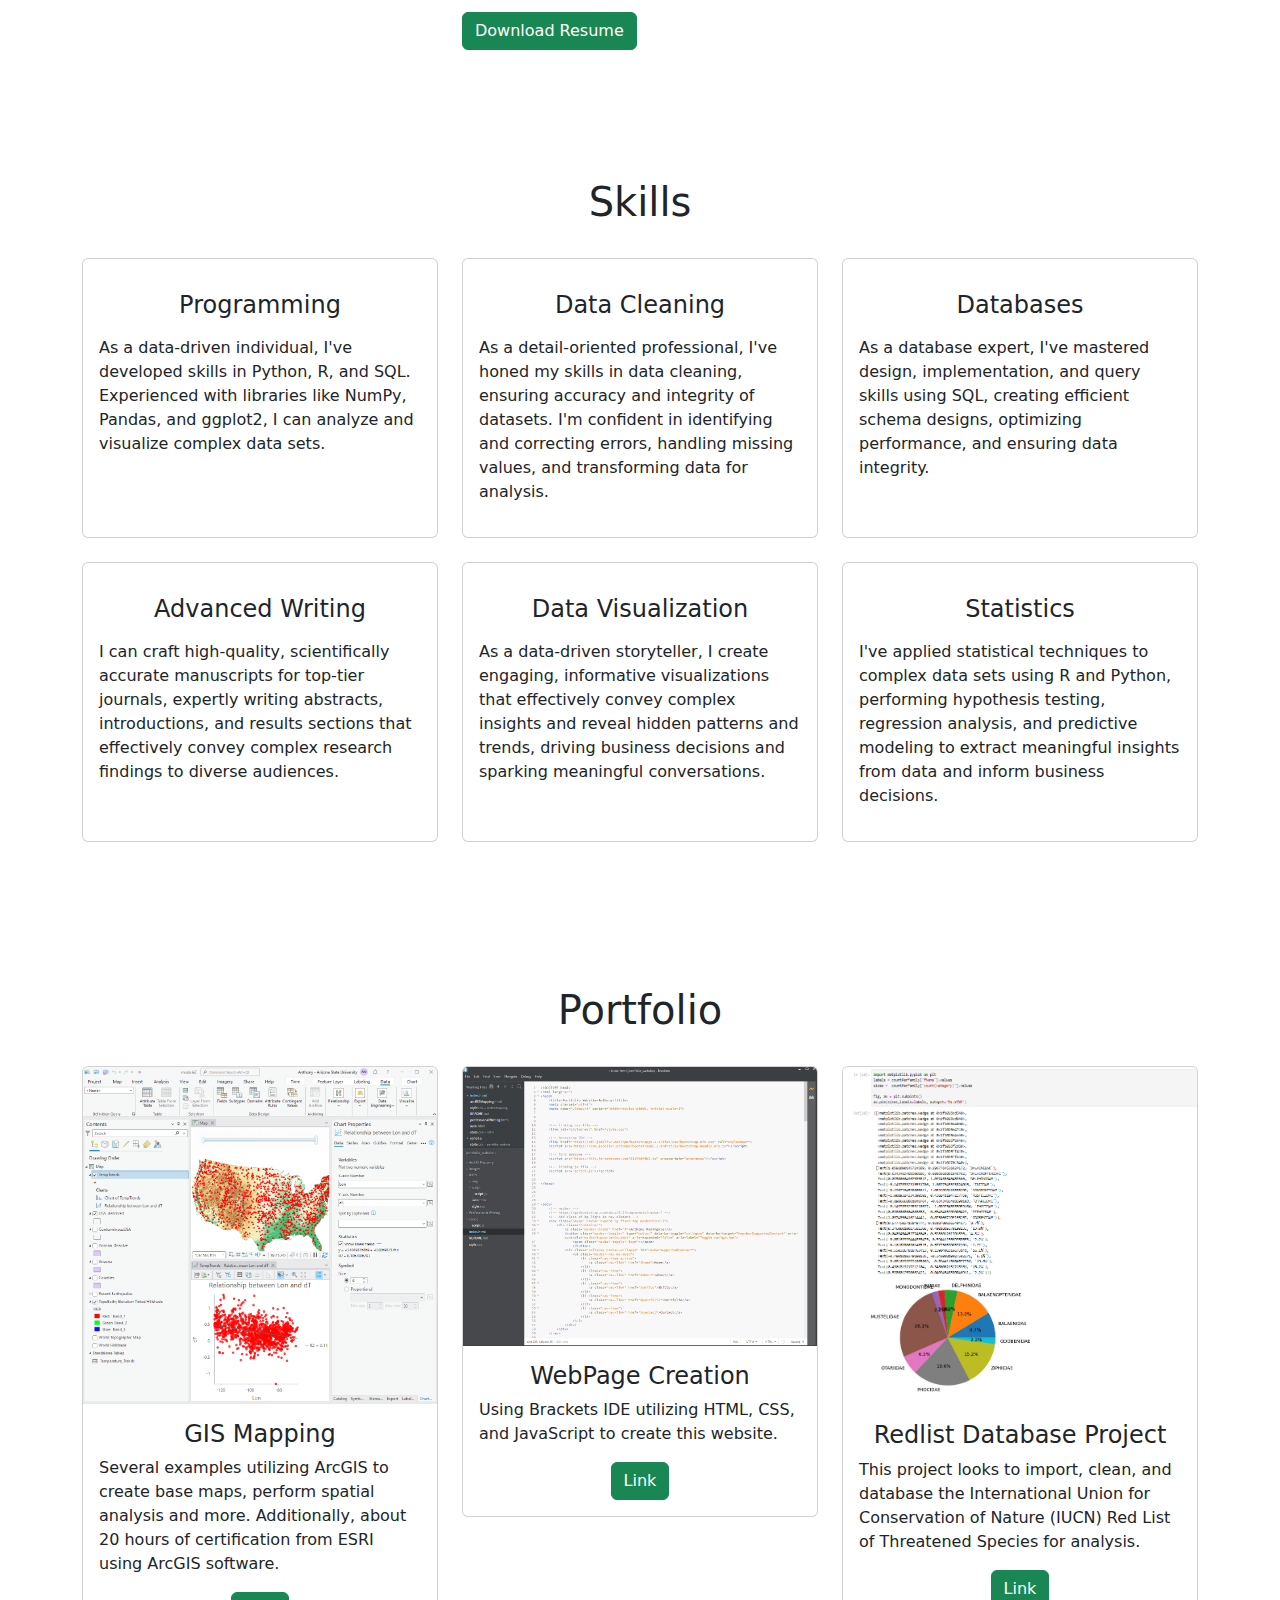
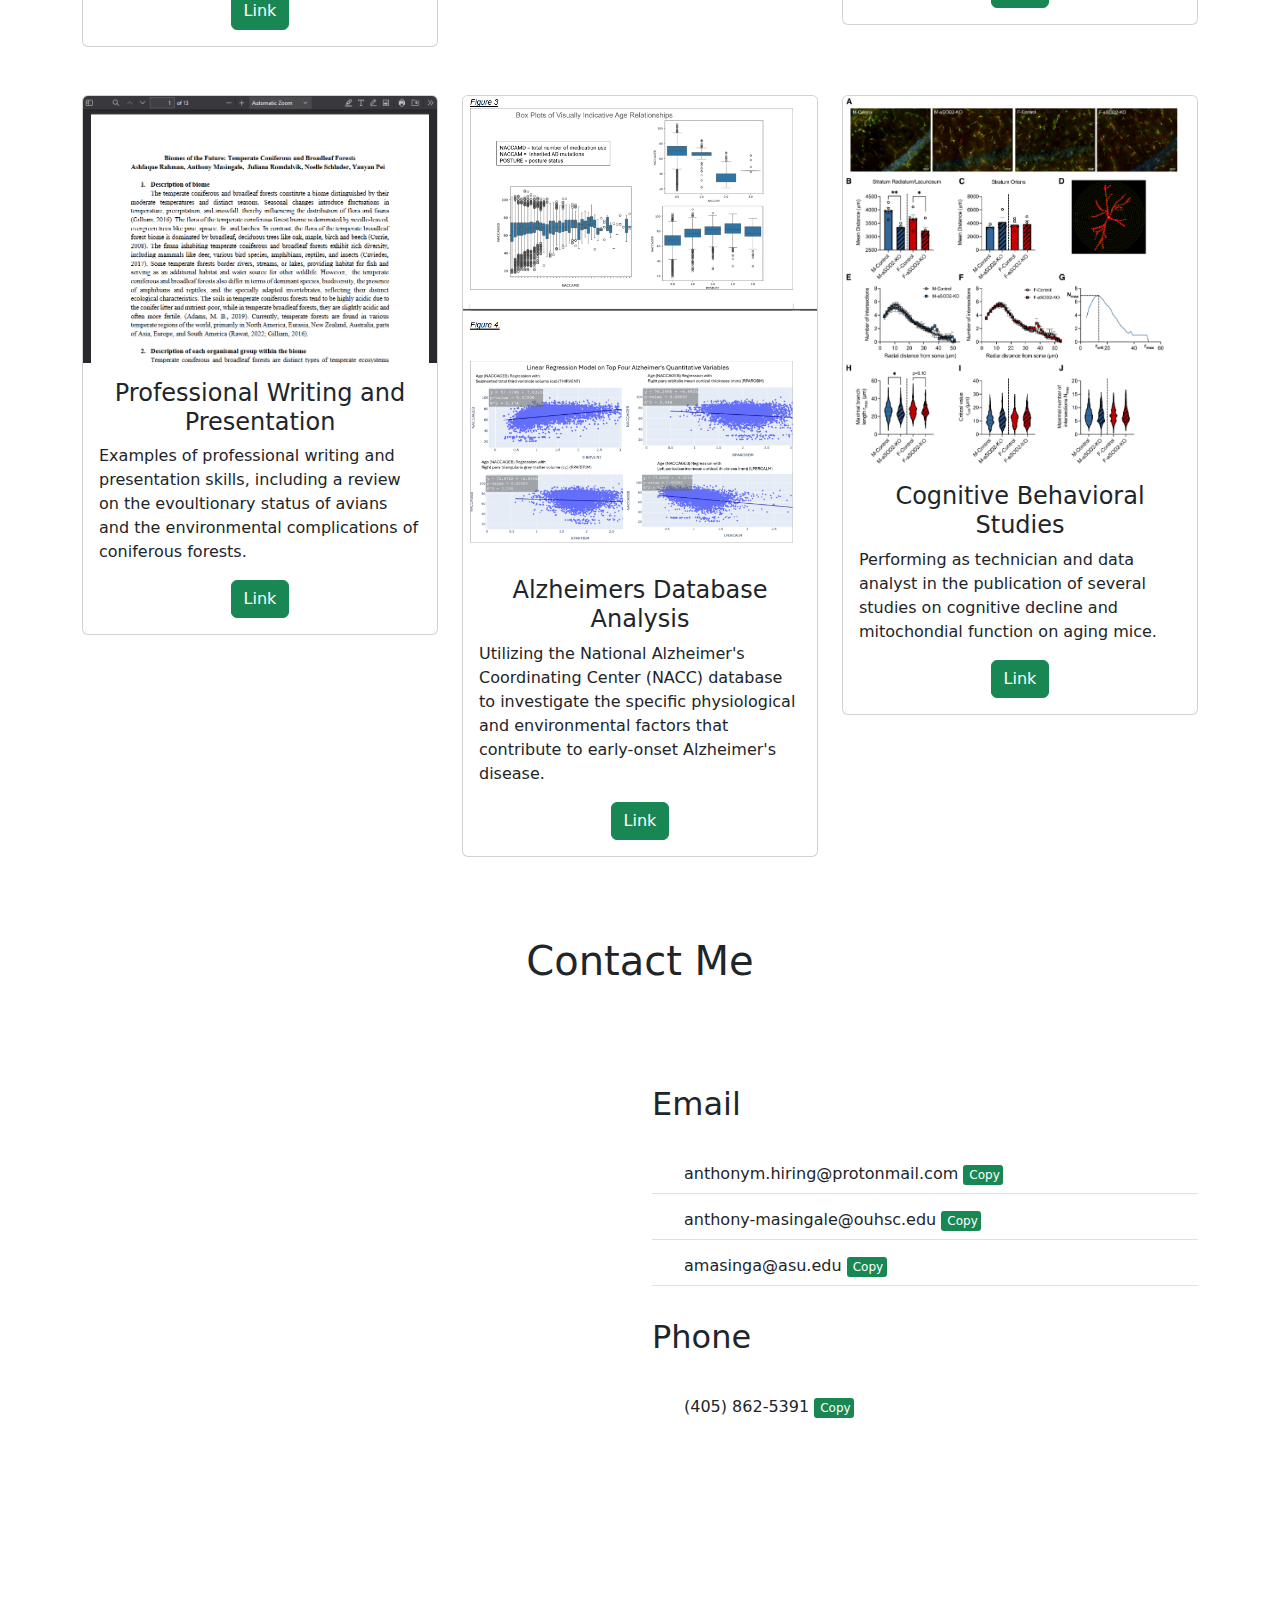
==== commit 5f39aa10: "Add files via upload" ====
--- a/index.html
+++ b/index.html
@@ -74,14 +74,14 @@
         
         <div class="row mt-4">
             <div class="col-lg-4">
-                <img src="images/about.JPG" class="image_about" alt="">
+                <br><img src="images/about.JPG" class="image_about" alt="">
             </div>
 
             <div class="col-lg-8">
                 <p> Highly skilled and detail-oriented Staff Research Assistant with a demonstrated background in conducting scientific research and data analysis. Proficient in experimental design, data collection, and statistical analysis. Strong knowledge of laboratory techniques and equipment. Proven ability to work collaboratively with a multidisciplinary team to achieve research objectives. Excellent organizational and time management skills, with a keen eye for accuracy and precision. Seeking to contribute my expertise and drive for innovation to further advance research initiatives in a dynamic and challenging environment.
                     
                 </p>
-                <br><div class="row mt-3">
+                <div class="row mt-3">
                     <div class="col-md-6">
                         <ul>
                             <p>B.Sc. in Plant Biology | Department of Microbiology & Plant Biology | 3.2 GPA
@@ -96,13 +96,13 @@
 
                         </ul>
                     </div>
-                </div> <br>
+                </div> 
                 <div class="row mt-3">
-                    <p> As I continue to develop my skills and expertise in data science, I find myself
+                    <br><p> As I continue to develop my skills and expertise in data science, I find myself
 growing increasingly eager to embark on a fulfilling career that leverages the
 power of data to drive meaningful insights and impact. With a passion for
 uncovering hidden patterns and trends, I am excited about the prospect of joining
-an organization where I can apply my knowledge of machine learning algorithms,
+an organization where I can advance my knowledge of machine learning algorithms,
 statistical modeling, and data visualization techniques to inform strategic decision-making. Whether it's working with cross-functional
 teams to develop predictive models, collaborating with stakeholders to design
 effective analytics solutions, or staying up-to-date with the latest advancements
@@ -112,7 +112,7 @@
                     </p>                                     
                 </div>
                 <br>
-                <a href="images/resumeTest.pdf" download="Resume.pdf">
+                <a href="images/resume_2024_Green.pdf" download="Resume.pdf">
                     <button type="button" class="btn btn-success">Download Resume</button>
                 </a>   
             </div>
@@ -127,19 +127,17 @@
             <div class="col-lg-4 mt-4">
                 <div class="card servicesText">
                     <div class="card-body">
-                        <i class="fas servicesIcon fa-clock"></i>
+                        <i class="fas servicesIcon fa-code"></i>
                         <h4 class="card-title mt-3">Programming</h4>
-                        <p class="card-text mt-3"> As a data-driven individual, I've developed skills in Python, R, and SQL to analyze and visualize complex data
-sets. With hands-on experience in NumPy, Pandas, ggplot2,
-and Shiny, I'm well-equipped to tackle various data-related
-projects.
-                    </div>
-                </div>  
-            </div>
-            <div class="col-lg-4 mt-4">
-                <div class="card servicesText">
-                    <div class="card-body">
-                        <i class='fas servicesIcon fa-layer-group'></i>
+                        <p class="card-text mt-3"> As a data-driven individual, I've developed skills in Python, R, and SQL. Experienced with libraries like NumPy,
+Pandas, and ggplot2, I can analyze and visualize complex data sets.
+                    </div>
+                </div>  
+            </div>
+            <div class="col-lg-4 mt-4">
+                <div class="card servicesText">
+                    <div class="card-body">
+                        <i class='fas servicesIcon fa-table'></i>
                         <h4 class="card-title mt-3">Data Cleaning</h4>
                         <p class="card-text mt-3"> As a detail-oriented professional, I've honed my skills in
 data cleaning, ensuring accuracy and integrity of datasets. I'm confident in identifying and correcting errors, handling
@@ -152,13 +150,10 @@
             <div class="col-lg-4 mt-4">
                 <div class="card servicesText">
                     <div class="card-body">
-                        <i class='far servicesIcon fa-check-circle'></i>
+                        <i class='far servicesIcon fa fa-database'></i>
                         <h4 class="card-title mt-3">Databases</h4>
-                        <p class="card-text mt-3">As a database-savvy professional, I've developed expertise
-in designing, implementing, and querying relational
-databases using SQL. I'm well-versed in creating
-efficient schema designs, optimizing query performance, and
-ensuring data integrity.
+                        <p class="card-text mt-3">As a database expert, I've mastered design, implementation, and query skills using SQL, creating efficient schema
+designs, optimizing performance, and ensuring data integrity.
                         </p>
                     </div>
                 </div>  
@@ -169,44 +164,36 @@
             <div class="col-lg-4 mt-4">
                 <div class="card servicesText">
                     <div class="card-body">
-                        <i class='fas servicesIcon fa-search'></i>
+                        <i class='fas servicesIcon fa fa-pencil-square'></i>
                         <h4 class="card-title mt-3">Advanced Writing</h4>
-                        <p class="card-text mt-3">As a skilled writer, I've honed my expertise in crafting
-high-quality, scientifically accurate manuscripts for
-top-tier journals. With experience in writing abstracts,
-introductions, and results sections, I'm confident in
-conveying complex research findings to various audiences.
-                        </p>
-                    </div>
-                </div>  
-            </div>
-
-            <div class="col-lg-4 mt-4">
-                <div class="card servicesText">
-                    <div class="card-body">
-                        <i class='fas servicesIcon fa-shield-alt'></i>
+                        <p class="card-text mt-3">I can craft high-quality, scientifically accurate manuscripts for top-tier journals, expertly
+writing abstracts, introductions, and results sections that effectively convey complex research findings to
+diverse audiences.
+                        </p>
+                    </div>
+                </div>  
+            </div>
+
+            <div class="col-lg-4 mt-4">
+                <div class="card servicesText">
+                    <div class="card-body">
+                        <i class='fas servicesIcon fa fa-area-chart'></i>
                         <h4 class="card-title mt-3">Data Visualization</h4>
-                        <p class="card-text mt-3">As a data-driven storyteller, I've developed expertise in
-creating engaging, informative visualizations that
-communicate complex insights effectively. I'm
-well-versed in designing interactive dashboards, charts, and
-maps to reveal hidden patterns and trends.
-                        </p>
-                    </div>
-                </div>  
-            </div>
-
-            <div class="col-lg-4 mt-4">
-                <div class="card servicesText">
-                    <div class="card-body">
-                        <i class='fas servicesIcon fa-wrench'></i>
+                        <p class="card-text mt-3">As a data-driven storyteller, I create engaging, informative visualizations that effectively convey complex
+insights and reveal hidden patterns and trends, driving business decisions and sparking meaningful conversations.
+                        </p>
+                    </div>
+                </div>  
+            </div>
+
+            <div class="col-lg-4 mt-4">
+                <div class="card servicesText">
+                    <div class="card-body">
+                        <i class='fas servicesIcon fa-calculator'></i>
                         <h4 class="card-title mt-3">Statistics</h4>
-                        <p class="card-text mt-3">I've developed expertise in
-applying statistical techniques to analyze complex data
-sets. With hands-on experience in R and Python, I'm
-well-versed in performing hypothesis testing, regression
-analysis, and predictive modeling to extract meaningful
-insights from data.
+                        <p class="card-text mt-3">I've applied statistical techniques to complex data sets using R and Python, performing hypothesis testing,
+regression analysis, and predictive modeling to extract meaningful insights from data and inform business
+decisions.
                         </p>
                     </div>
                 </div>  
@@ -340,11 +327,9 @@
     <footer class="container-fluid footer" id="footer">
         <!-- social media icons -->
         <div class="social-icons mt-4">
-            <a href="https://www.facebook.com/" target="_blank"><i class="fab fa-facebook"></i></a>
-            <a href="https://www.instagram.com/" target="_blank"><i class="fab fa-instagram"></i></a>
-            <a href="https://www.twitter.com/" target="_blank"><i class="fab fa-twitter"></i></a>
-            <a href="https://www.linkedin.com/" target="_blank"><i class="fab fa-linkedin"></i></a>
-            <a href="https://www.twitch.tv/" target="_blank"><i class="fab fa-twitch"></i></a>
+            
+            <a href="https://www.linkedin.com/in/anthony-masingale-088786312/" target="_blank"><i class="fab fa fa-linkedin-square"></i></a>
+            
         </div>
     </footer>
     
